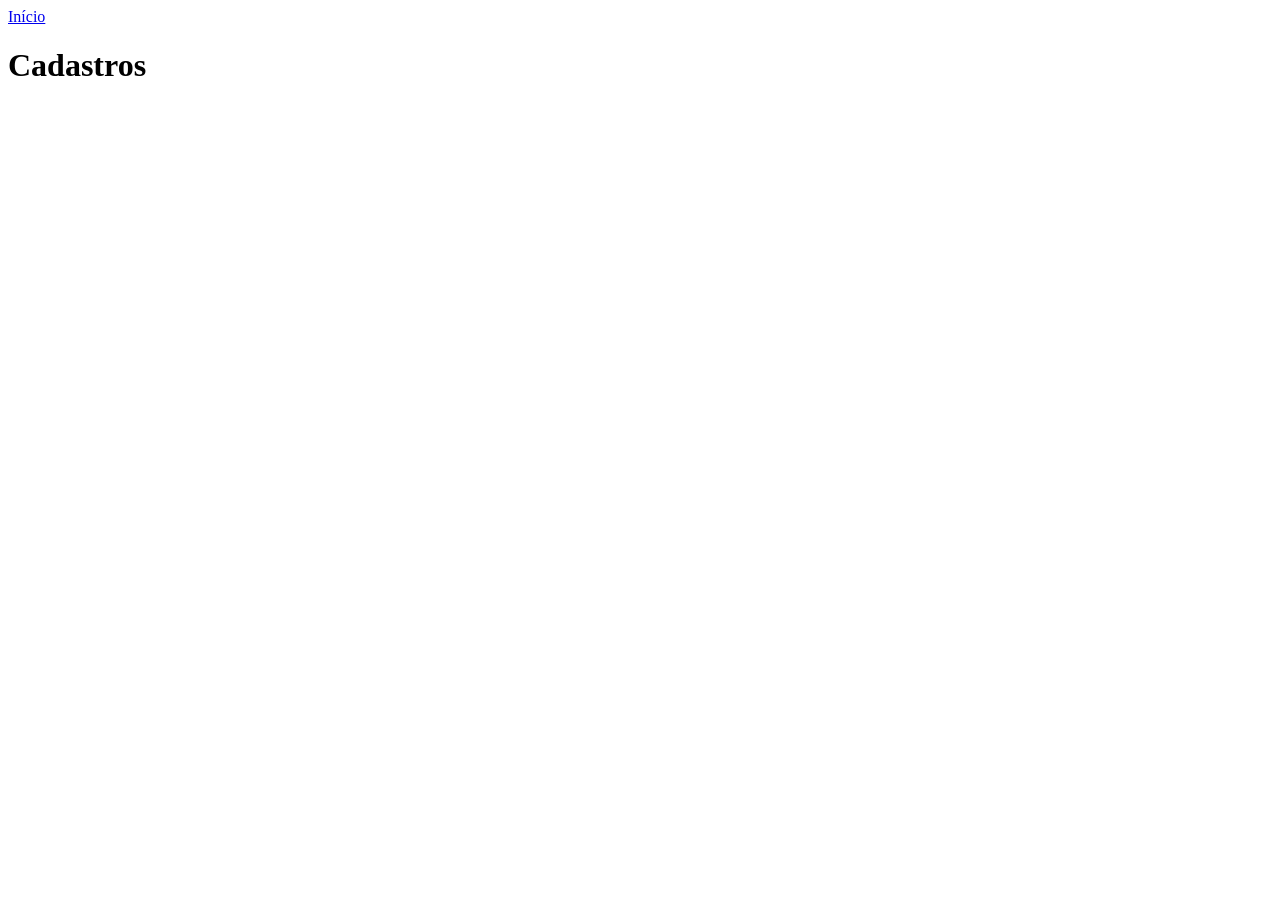
==== simaf/src/main/resources/static/cadastros.html @ b172cab5 "html 4" ====
<!DOCTYPE html>
<html lang="pt-BR"><head><meta charset="UTF-8"><meta name="viewport" content="width=device-width, initial-scale=1">
<title>SIMAF - Cadastros</title><link rel="stylesheet" href="/css/simaf.css"></head>
<body><div class="wrap">
<div class="bar"><a href="/index.html">Início</a></div>
<h1>Cadastros</h1><div id="msg"></div>
<div class="abas" id="abas"></div>
<div class="card" id="form"></div>
<div class="card"><h2 id="tit"></h2><div id="lista"></div></div>
</div>
<script src="/js/simaf.js"></script>
<script>
(function () {
  Simaf.exigir();
  function $(i) { return document.getElementById(i); }
  function el(t, c, x) { var e = document.createElement(t); if (c) { e.className = c; } if (x !== undefined && x !== null) { e.textContent = x; } return e; }
  function msg(t, c) { var m = $('msg'); m.className = c || ''; m.textContent = t || ''; }

  var E = {
    turmas: { t: 'Turmas', p: '/turmas', dep: ['professores'], f: [
      { k: 'codigo', l: 'Código' }, { k: 'anoLetivo', l: 'Ano letivo', t: 'number' }, { k: 'serie', l: 'Série' },
      { k: 'professor', l: 'Professor', t: 'ref', de: 'professores' }] },
    alunos: { t: 'Alunos', p: '/alunos', dep: ['turmas'], f: [
      { k: 'matricula', l: 'Matrícula' }, { k: 'email', l: 'E-mail', t: 'email' }, { k: 'turma', l: 'Turma', t: 'ref', de: 'turmas' }] },
    dimensoes: { t: 'Dimensões ACE', p: '/dimensoes', dep: [], f: [
      { k: 'codigo', l: 'Código' }, { k: 'tipoRaciocinio', l: 'Tipo de raciocínio' }, { k: 'complexidade', l: 'Complexidade' }] },
    categorias: { t: 'Categorias conceituais', p: '/categorias', dep: [], f: [{ k: 'codigo', l: 'Código' }, { k: 'nome', l: 'Nome' }] },
    concepcoes: { t: 'Concepções alternativas', p: '/concepcoes', dep: ['categorias'], f: [
      { k: 'descricao', l: 'Descrição', t: 'textarea' }, { k: 'sugestaoIntervencao', l: 'Sugestão de intervenção', t: 'textarea' },
      { k: 'categorias', l: 'Categorias', t: 'refs', de: 'categorias' }] },
    questoes: { t: 'Questões', p: '/questoes', dep: ['dimensoes', 'concepcoes'], f: [
      { k: 'numero', l: 'Número na prova', t: 'number' }, { k: 'enunciado', l: 'Enunciado', t: 'textarea' },
      { k: 'instrumento', l: 'Instrumento' }, { k: 'tipo', l: 'Tipo' }, { k: 'descartada', l: 'Descartada', t: 'bool' },
      { k: 'dimensao', l: 'Dimensão ACE', t: 'ref', de: 'dimensoes', opt: 1 }, { k: 'alternativas', l: 'Alternativas', t: 'alts' }] },
    avaliacoes: { t: 'Avaliações', p: '/avaliacoes', dep: ['professores', 'questoes'], f: [
      { k: 'titulo', l: 'Título' }, { k: 'data', l: 'Data (AAAA-MM-DD)', t: 'date' }, { k: 'fase', l: 'Fase' },
      { k: 'professor', l: 'Professor', t: 'ref', de: 'professores' }, { k: 'questoes', l: 'Questões', t: 'refs', de: 'questoes' }] }
  };
  var LISTAS = { professores: '/professores' };
  var ROT = {
    professores: function (o) { return o.nome + ' (' + o.email + ')'; }, turmas: function (o) { return o.codigo; },
    dimensoes: function (o) { return o.codigo; }, categorias: function (o) { return o.codigo + ' ' + o.nome; },
    concepcoes: function (o) { return '#' + o.id + ' ' + (o.descricao || '').slice(0, 50); },
    questoes: function (o) { return 'Q' + (o.numero || '?') + ' #' + o.id + ' ' + (o.enunciado || '').slice(0, 50); }
  };
  var chave, cache = {};
  for (var k in E) { if (E.hasOwnProperty(k)) { LISTAS[k] = E[k].p; } }
  function rot(de, o) { return ROT[de] ? ROT[de](o) : '#' + o.id; }

  function carregar(lista, cb) {
    var falta = lista.length, i;
    if (!falta) { cb(); return; }
    function fim() { falta--; if (falta === 0) { cb(); } }
    for (i = 0; i < lista.length; i++) {
      (function (c) {
        Simaf.ajax('GET', LISTAS[c], null, function (d) { cache[c] = d || []; fim(); },
          function () { msg('Não foi possível carregar ' + c, 'erro'); cache[c] = cache[c] || []; fim(); });
      }(lista[i]));
    }
  }
  function checks(nome, de) {
    var d = el('div', 'chk'), l = cache[de] || [], i;
    if (!l.length) { d.appendChild(el('span', 'aux', 'Nada cadastrado ainda')); }
    for (i = 0; i < l.length; i++) {
      var lb = el('label'), cb = el('input');
      cb.type = 'checkbox'; cb.name = nome; cb.value = l[i].id;
      lb.appendChild(cb); lb.appendChild(document.createTextNode(' ' + rot(de, l[i])));
      d.appendChild(lb);
    }
    return d;
  }
  function linhaAlt() {
    var r = el('div', 'alt'), a = el('input'), t = el('input'), c = el('input'), x = el('button', 'sec', 'Remover');
    a.placeholder = 'Letra'; a.maxLength = 2; a.setAttribute('data-a', 'letra');
    t.placeholder = 'Texto da alternativa'; t.setAttribute('data-a', 'texto');
    c.type = 'checkbox'; c.setAttribute('data-a', 'correta');
    x.type = 'button'; x.onclick = function () { r.parentNode.removeChild(r); };
    r.appendChild(a); r.appendChild(t);
    var lc = el('label'); lc.appendChild(c); lc.appendChild(document.createTextNode(' alternativa correta')); r.appendChild(lc);
    var cs = checks('c', 'concepcoes'); r.appendChild(el('span', 'aux', 'Concepções ligadas a esta alternativa')); r.appendChild(cs);
    r.appendChild(x);
    return r;
  }
  function campo(f) {
    var w = el('div'), i;
    w.appendChild(el('label', '', f.l));
    if (f.t === 'textarea') { i = el('textarea'); i.rows = 3; i.name = f.k; i.required = true; w.appendChild(i); }
    else if (f.t === 'bool') { i = el('input'); i.type = 'checkbox'; i.name = f.k; w.appendChild(i); }
    else if (f.t === 'ref') {
      i = el('select'); i.name = f.k; i.required = !f.opt;
      var v = el('option', '', '(escolher)'); v.value = ''; i.appendChild(v);
      var l = cache[f.de] || [], j;
      for (j = 0; j < l.length; j++) { var o = el('option', '', rot(f.de, l[j])); o.value = l[j].id; i.appendChild(o); }
      w.appendChild(i);
    }
    else if (f.t === 'refs') { w.appendChild(checks(f.k, f.de)); }
    else if (f.t === 'alts') {
      var box = el('div'), add = el('button', 'sec', '+ Adicionar alternativa');
      box.id = 'alts'; box.appendChild(linhaAlt()); box.appendChild(linhaAlt());
      add.type = 'button'; add.onclick = function () { box.appendChild(linhaAlt()); };
      w.appendChild(box); w.appendChild(add);
    }
    else { i = el('input'); i.name = f.k; i.type = f.t || 'text'; i.required = true; w.appendChild(i); }
    return w;
  }
  function marcados(form, nome) {
    var s = form.querySelectorAll('input[name="' + nome + '"]:checked'), r = [], i;
    for (i = 0; i < s.length; i++) { r.push({ id: Number(s[i].value) }); }
    return r;
  }
  function coletar(def, form) {
    var o = {}, i, f;
    for (i = 0; i < def.f.length; i++) {
      f = def.f[i];
      var e = form.elements[f.k];
      if (f.t === 'bool') { o[f.k] = e.checked; }
      else if (f.t === 'number') { o[f.k] = Number(e.value); }
      else if (f.t === 'ref') { if (e.value) { o[f.k] = { id: Number(e.value) }; } }
      else if (f.t === 'refs') { o[f.k] = marcados(form, f.k); }
      else if (f.t === 'alts') {
        var rs = form.querySelectorAll('#alts .alt'), j, arr = [];
        for (j = 0; j < rs.length; j++) {
          var le = rs[j].querySelector('[data-a=letra]').value, te = rs[j].querySelector('[data-a=texto]').value;
          if (le && te) {
            arr.push({ letra: le, texto: te, correta: rs[j].querySelector('[data-a=correta]').checked, concepcoes: marcados(rs[j], 'c') });
          }
        }
        o[f.k] = arr;
      }
      else { o[f.k] = e.value; }
    }
    return o;
  }
  function celula(f, o) {
    var v = o[f.k];
    if (f.t === 'ref') { return v ? rot(f.de, v) : '-'; }
    if (f.t === 'refs') { var s = [], i; for (i = 0; i < (v || []).length; i++) { s.push(rot(f.de, v[i])); } return s.join(', ') || '-'; }
    if (f.t === 'alts') { var a = [], j; for (j = 0; j < (v || []).length; j++) { a.push(v[j].letra + (v[j].correta ? '*' : '')); } return a.join(' ') || '-'; }
    if (f.t === 'bool') { return v ? 'sim' : 'não'; }
    return v === null || v === undefined ? '-' : String(v);
  }
  function desenhar(def) {
    var form = el('form'), i;
    form.appendChild(el('h2', '', 'Novo cadastro: ' + def.t));
    for (i = 0; i < def.f.length; i++) { form.appendChild(campo(def.f[i])); }
    var b = el('button', '', 'Salvar'); b.type = 'submit'; b.style.marginTop = '16px'; form.appendChild(b);
    form.onsubmit = function () {
      Simaf.ajax('POST', def.p, coletar(def, form), function () { msg('Salvo', 'ok'); abrir(chave); },
        function (st, d) { msg(d && d.message ? d.message : 'Erro ' + st + ' (veja o terminal do Spring)', 'erro'); });
      return false;
    };
    var f = $('form'); f.innerHTML = ''; f.appendChild(form);

    $('tit').textContent = def.t + ' cadastrados(as) (' + (cache[chave] || []).length + ')';
    var l = $('lista'); l.innerHTML = '';
    var linhas = cache[chave] || [];
    if (!linhas.length) { l.appendChild(el('p', 'aux', 'Nada cadastrado ainda')); return; }
    var tb = el('table'), h = el('tr'), r, j;
    h.appendChild(el('th', '', 'id'));
    for (i = 0; i < def.f.length; i++) { h.appendChild(el('th', '', def.f[i].l)); }
    tb.appendChild(h);
    for (j = 0; j < linhas.length; j++) {
      r = el('tr'); r.appendChild(el('td', '', linhas[j].id));
      for (i = 0; i < def.f.length; i++) { r.appendChild(el('td', '', celula(def.f[i], linhas[j]))); }
      tb.appendChild(r);
    }
    var wrap = el('div'); wrap.style.overflowX = 'auto'; wrap.appendChild(tb); l.appendChild(wrap);
  }
  function abrir(c) {
    chave = c;
    var def = E[c], dep = [c], i;
    for (i = 0; i < def.dep.length; i++) { dep.push(def.dep[i]); }
    carregar(dep, function () { desenhar(def); });
  }
  var abas = $('abas'), n;
  for (n in E) {
    if (E.hasOwnProperty(n)) {
      (function (c) { var b = el('button', 'sec', E[c].t); b.type = 'button'; b.onclick = function () { msg(''); abrir(c); }; abas.appendChild(b); }(n));
    }
  }
  abrir('turmas');
}());
</script></body></html>
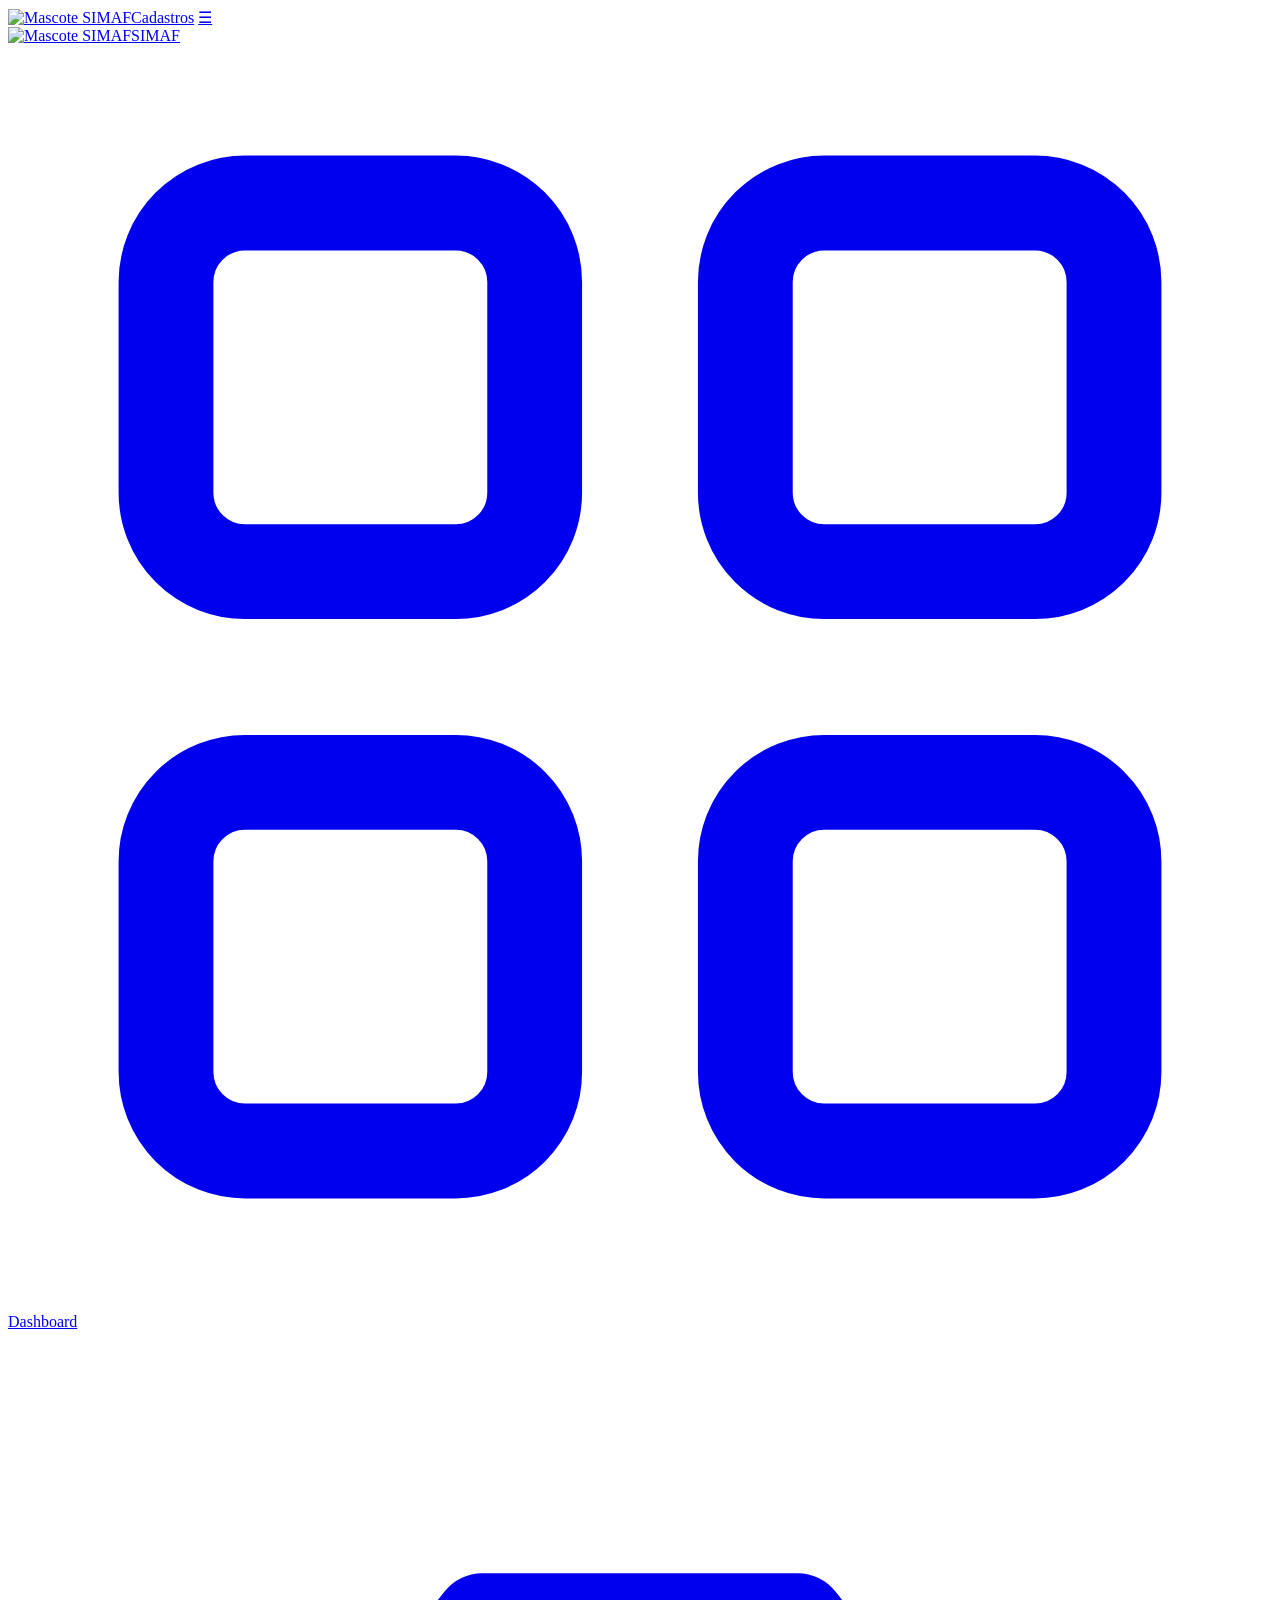
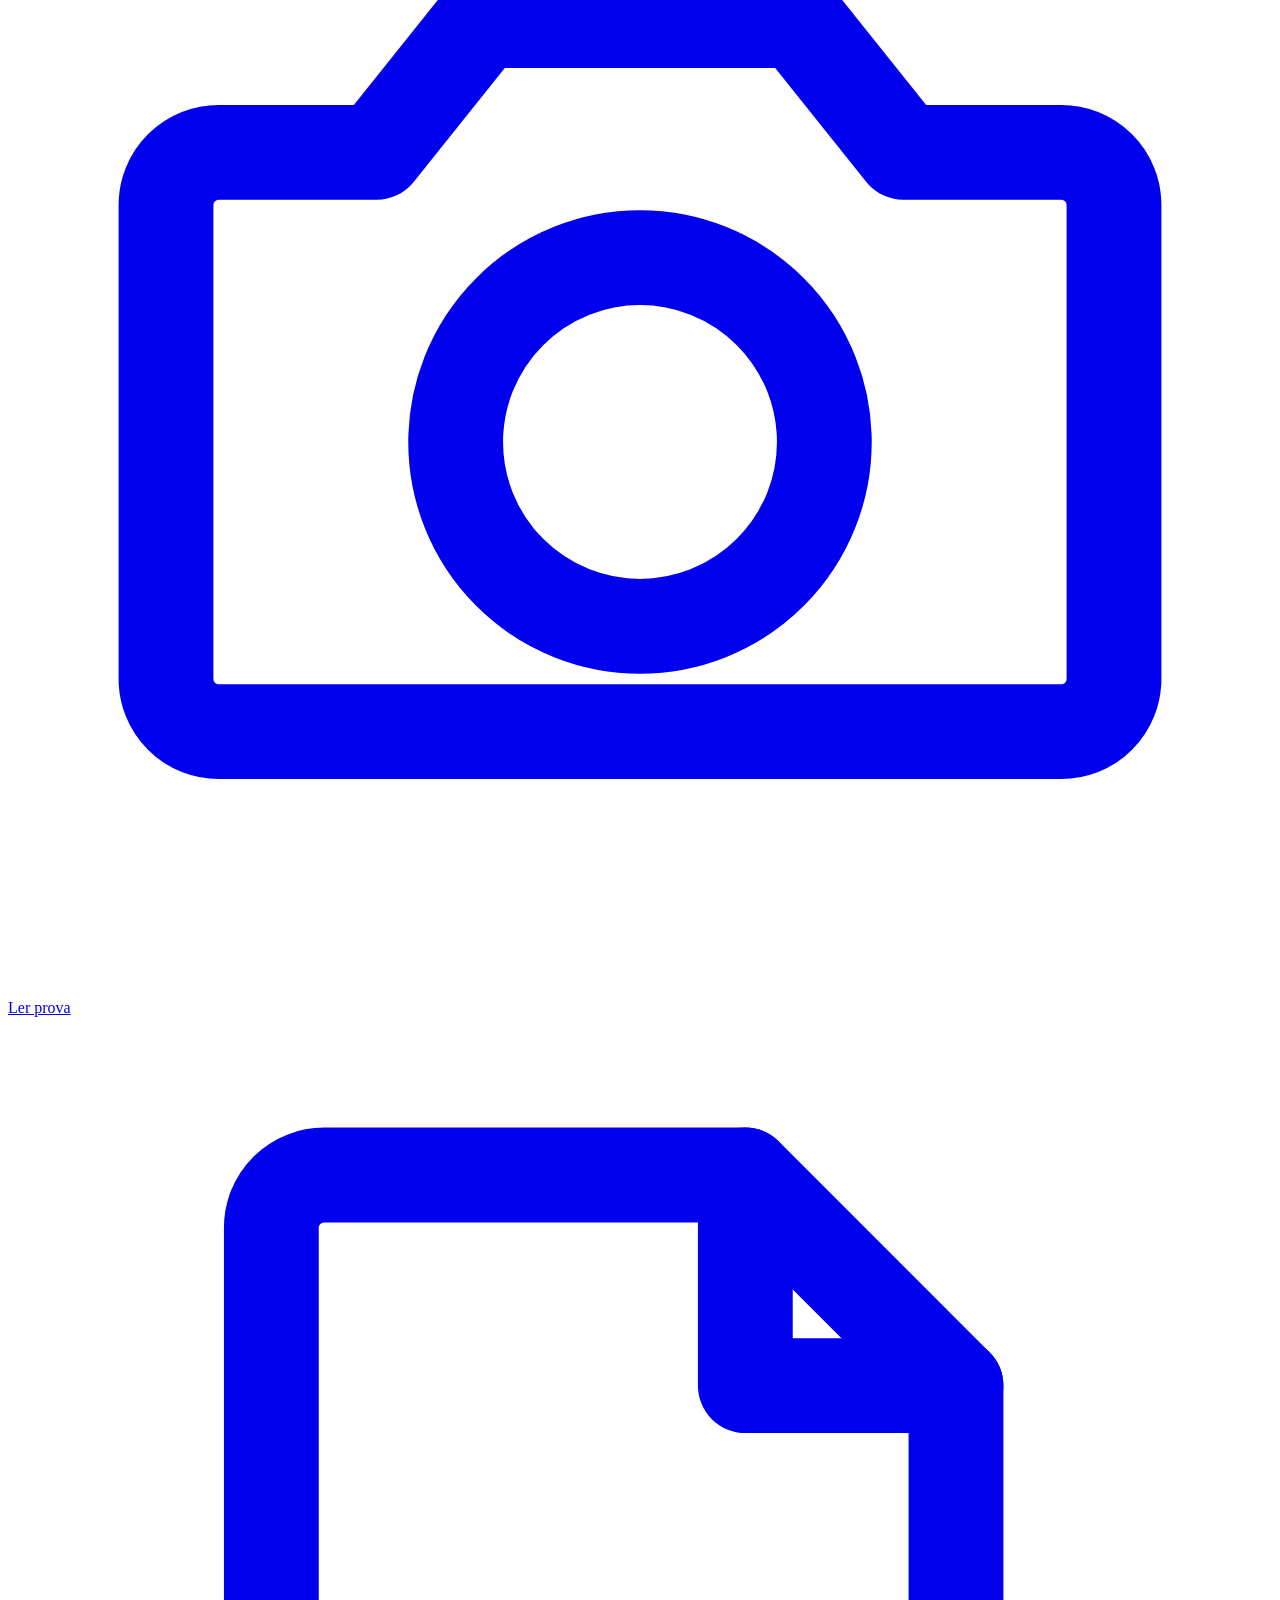
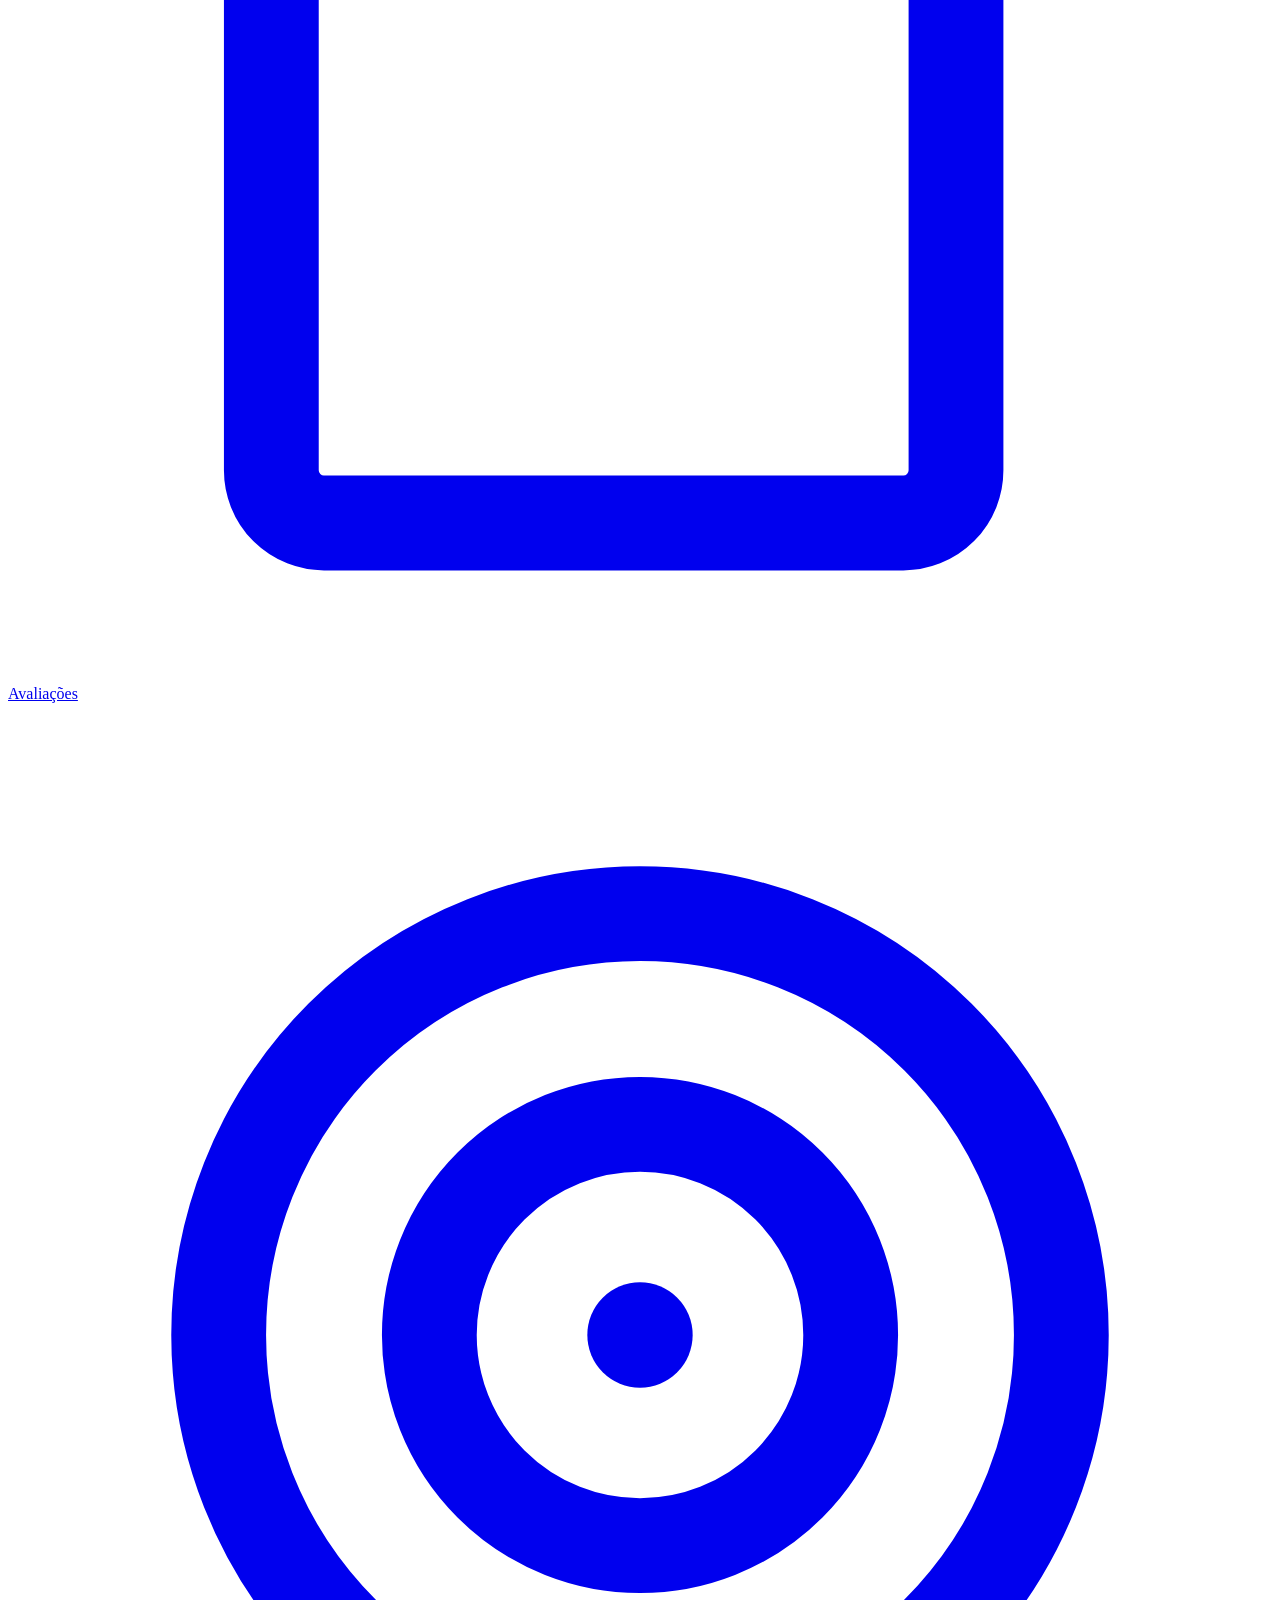
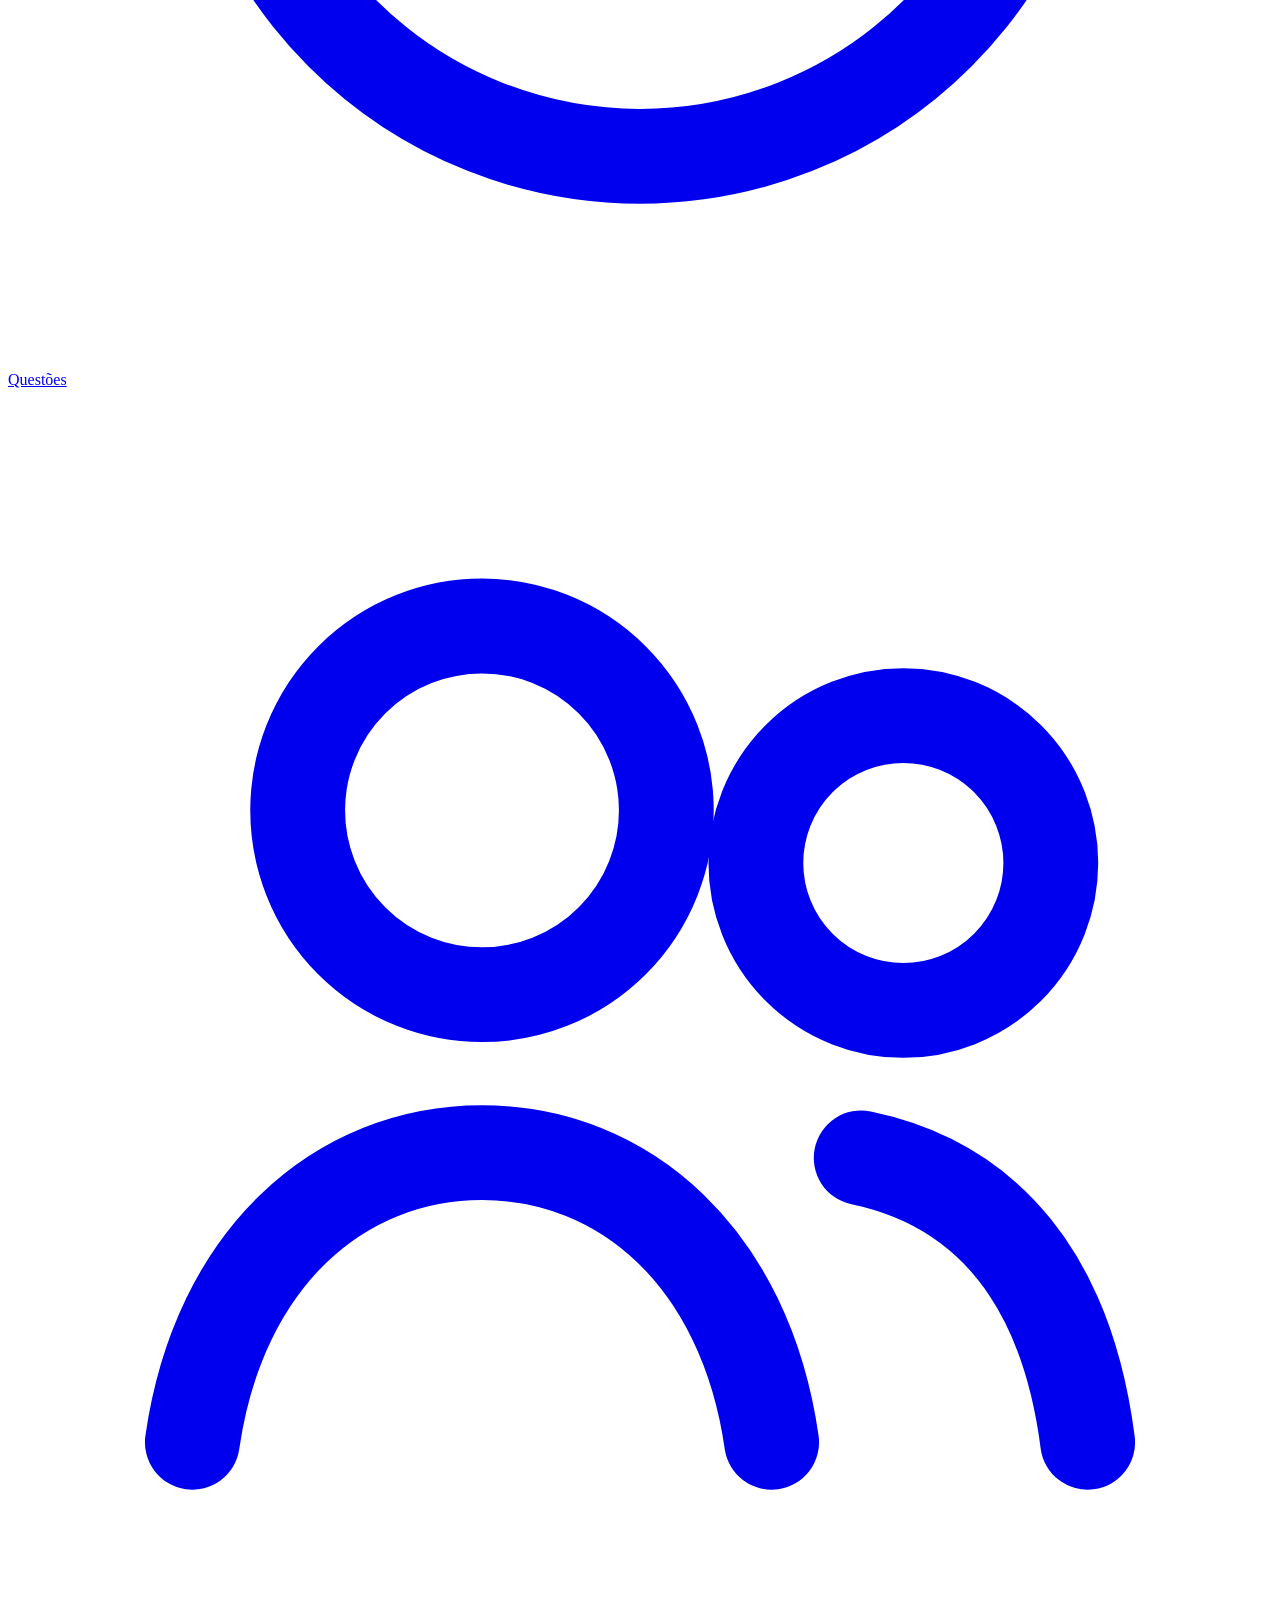
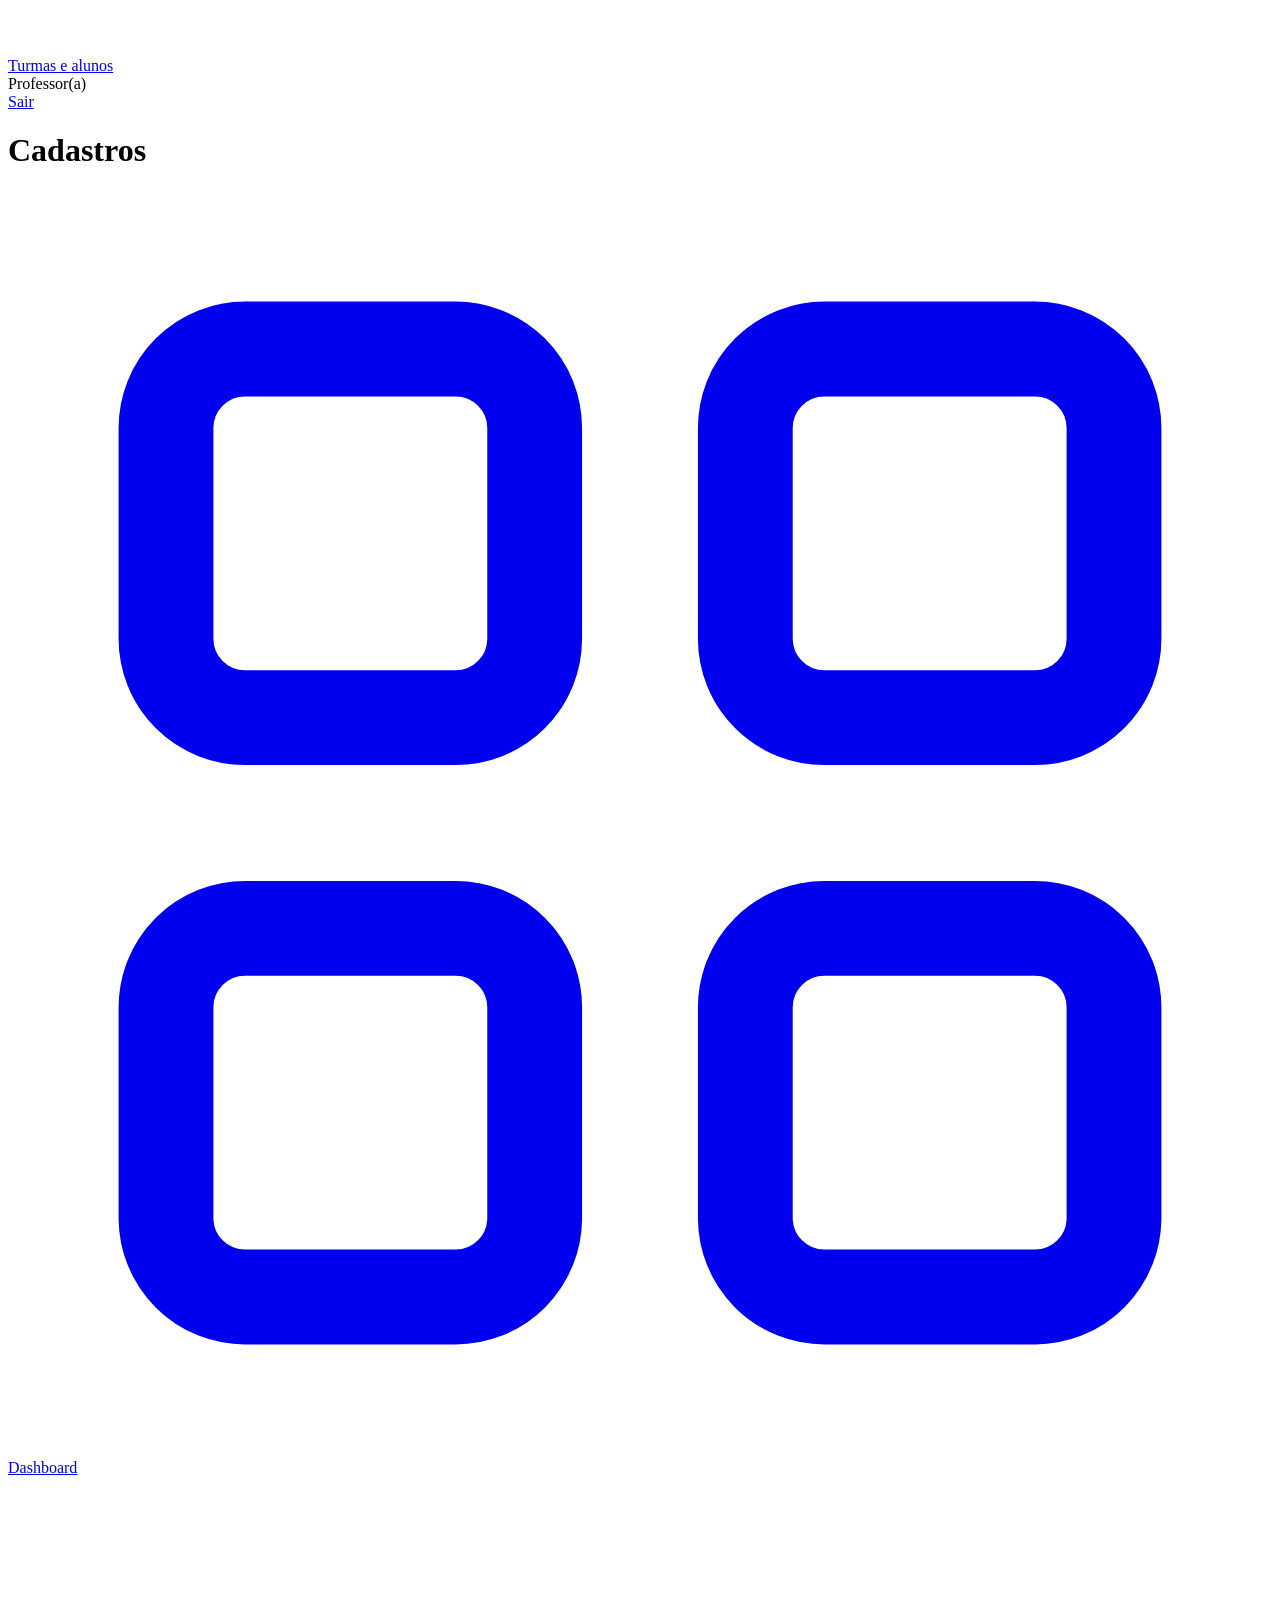
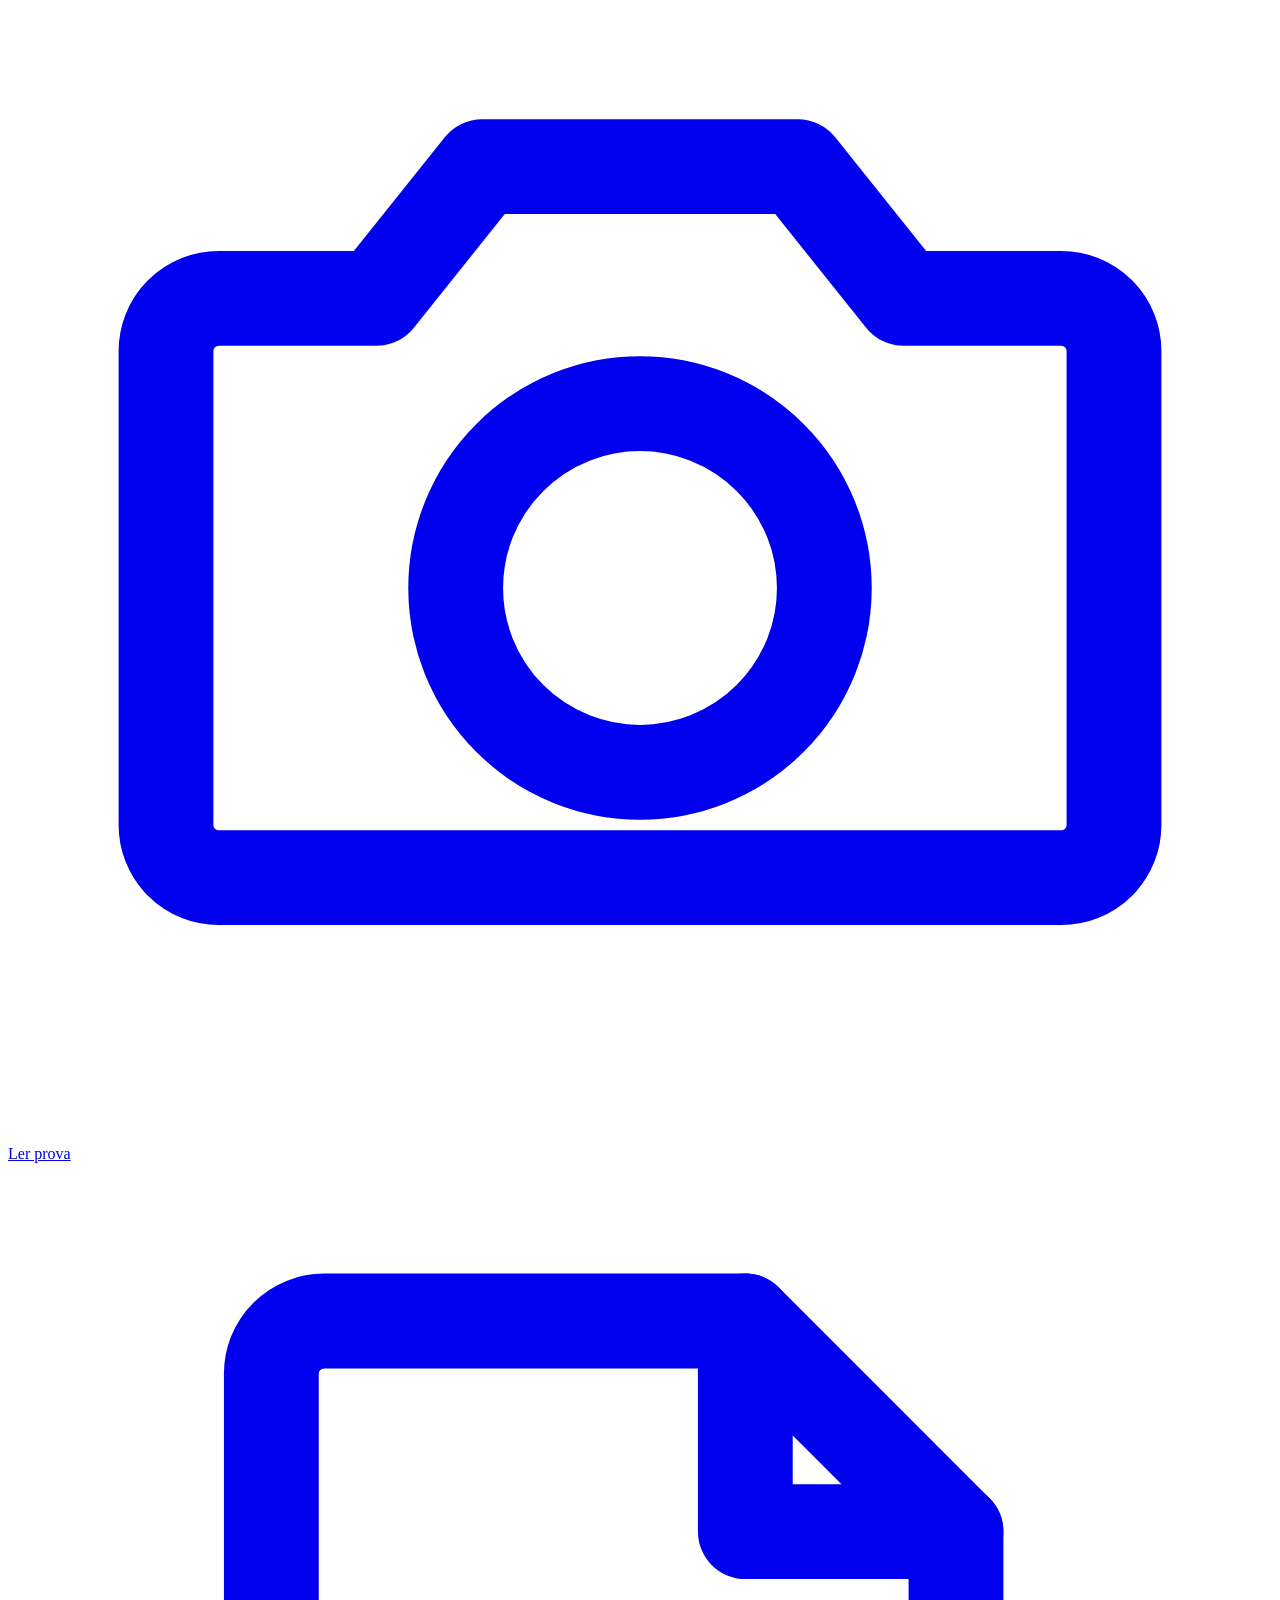
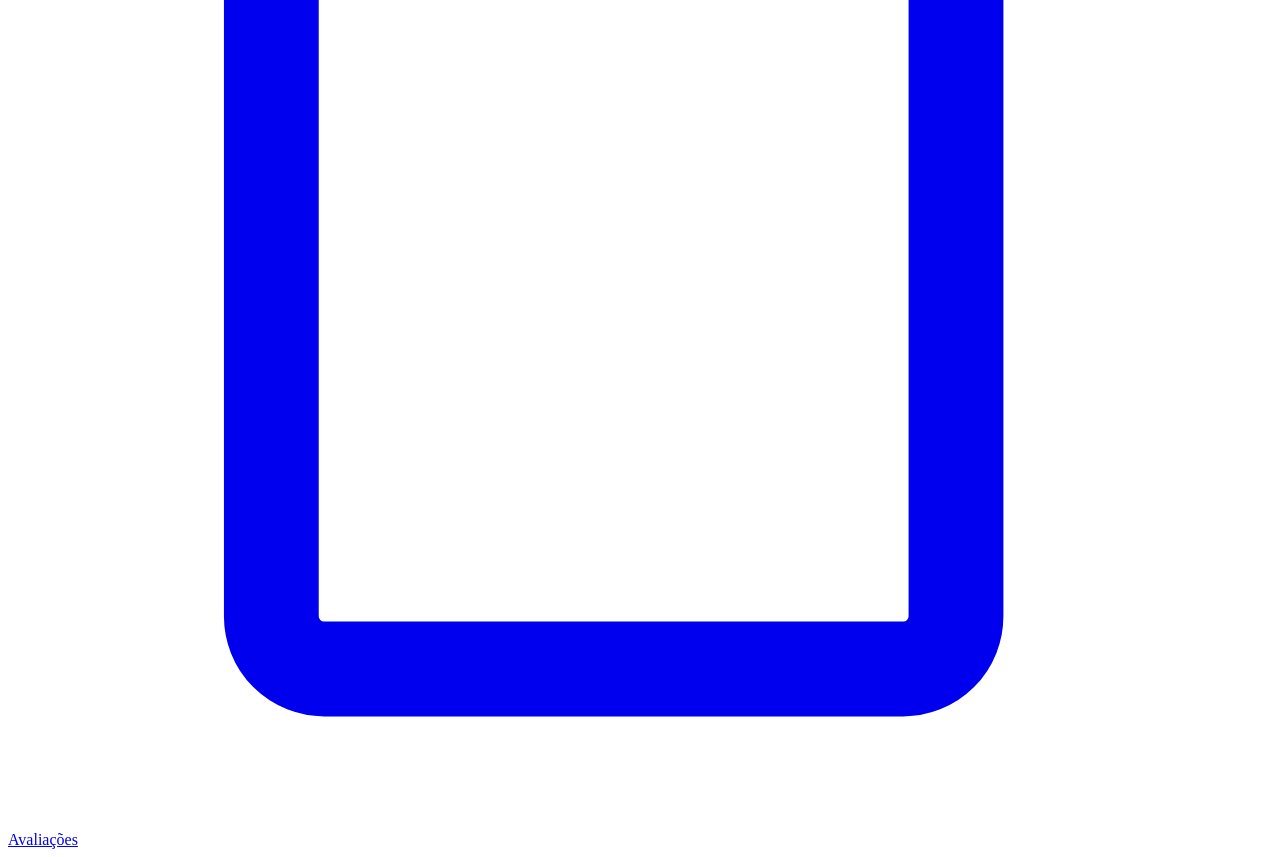
==== commit d5c937a2: "ui" ====
--- a/simaf/src/main/resources/static/cadastros.html
+++ b/simaf/src/main/resources/static/cadastros.html
@@ -1,17 +1,43 @@
 <!DOCTYPE html>
 <html lang="pt-BR"><head><meta charset="UTF-8"><meta name="viewport" content="width=device-width, initial-scale=1">
 <title>SIMAF - Cadastros</title><link rel="stylesheet" href="/css/simaf.css"></head>
-<body><div class="wrap">
-<div class="bar"><a href="/index.html">Início</a></div>
-<h1>Cadastros</h1><div id="msg"></div>
-<div class="abas" id="abas"></div>
-<div class="card" id="form"></div>
-<div class="card"><h2 id="tit"></h2><div id="lista"></div></div>
+<body>
+<div class="app-shell">
+  <header class="topbar-mobile">
+    <a class="marca" href="/dashboard.html"><img class="logo" src="/img/mascote.png" alt="Mascote SIMAF"><span>Cadastros</span></a>
+    <a class="menu-btn" href="/cadastros.html" aria-label="Menu">&#9776;</a>
+  </header>
+  <aside class="sidebar">
+    <a class="brand" href="/dashboard.html"><img class="logo" style="width:32px" src="/img/mascote.png" alt="Mascote SIMAF"><span>SIMAF</span></a>
+    <a href="/dashboard.html"><svg viewBox="0 0 24 24" fill="none" stroke="currentColor" stroke-width="1.8" stroke-linecap="round" stroke-linejoin="round"><rect x="3" y="3" width="7" height="7" rx="1.5"/><rect x="14" y="3" width="7" height="7" rx="1.5"/><rect x="3" y="14" width="7" height="7" rx="1.5"/><rect x="14" y="14" width="7" height="7" rx="1.5"/></svg>Dashboard</a>
+    <a href="/scanner.html"><svg viewBox="0 0 24 24" fill="none" stroke="currentColor" stroke-width="1.8" stroke-linecap="round" stroke-linejoin="round"><path d="M4 8h3l2-2.5h6L17 8h3a1 1 0 0 1 1 1v9a1 1 0 0 1-1 1H4a1 1 0 0 1-1-1V9a1 1 0 0 1 1-1z"/><circle cx="12" cy="13.5" r="3.5"/></svg>Ler prova</a>
+    <a class="ativo" href="/cadastros.html"><svg viewBox="0 0 24 24" fill="none" stroke="currentColor" stroke-width="1.8" stroke-linecap="round" stroke-linejoin="round"><path d="M6 3h8l4 4v13a1 1 0 0 1-1 1H6a1 1 0 0 1-1-1V4a1 1 0 0 1 1-1z"/><path d="M14 3v4h4"/></svg>Avalia&ccedil;&otilde;es</a>
+    <a href="/cadastros.html"><svg viewBox="0 0 24 24" fill="none" stroke="currentColor" stroke-width="1.8" stroke-linecap="round" stroke-linejoin="round"><circle cx="12" cy="12" r="8"/><circle cx="12" cy="12" r="4"/><circle cx="12" cy="12" r="1" fill="currentColor" stroke="none"/></svg>Quest&otilde;es</a>
+    <a href="/cadastros.html"><svg viewBox="0 0 24 24" fill="none" stroke="currentColor" stroke-width="1.8" stroke-linecap="round" stroke-linejoin="round"><circle cx="9" cy="8" r="3.5"/><path d="M3.5 20c.5-3.5 2.8-5.5 5.5-5.5s5 2 5.5 5.5"/><circle cx="17" cy="9" r="2.8"/><path d="M16.2 14.6c2.4.5 3.9 2.3 4.3 5.4"/></svg>Turmas e alunos</a>
+    <div class="rodape">
+      <div id="nomeProf">Professor(a)</div>
+      <a href="#" id="sair">Sair</a>
+    </div>
+  </aside>
+  <main class="main-area">
+    <h1>Cadastros</h1><div id="msg"></div>
+    <div class="abas" id="abas"></div>
+    <div class="card" id="form"></div>
+    <div class="card"><h2 id="tit"></h2><div id="lista"></div></div>
+  </main>
+
+  <nav class="bottom-nav">
+    <a href="/dashboard.html"><svg viewBox="0 0 24 24" fill="none" stroke="currentColor" stroke-width="1.8" stroke-linecap="round" stroke-linejoin="round"><rect x="3" y="3" width="7" height="7" rx="1.5"/><rect x="14" y="3" width="7" height="7" rx="1.5"/><rect x="3" y="14" width="7" height="7" rx="1.5"/><rect x="14" y="14" width="7" height="7" rx="1.5"/></svg><span>Dashboard</span></a>
+    <a href="/scanner.html"><svg viewBox="0 0 24 24" fill="none" stroke="currentColor" stroke-width="1.8" stroke-linecap="round" stroke-linejoin="round"><path d="M4 8h3l2-2.5h6L17 8h3a1 1 0 0 1 1 1v9a1 1 0 0 1-1 1H4a1 1 0 0 1-1-1V9a1 1 0 0 1 1-1z"/><circle cx="12" cy="13.5" r="3.5"/></svg><span>Ler prova</span></a>
+    <a class="ativo" href="/cadastros.html"><svg viewBox="0 0 24 24" fill="none" stroke="currentColor" stroke-width="1.8" stroke-linecap="round" stroke-linejoin="round"><path d="M6 3h8l4 4v13a1 1 0 0 1-1 1H6a1 1 0 0 1-1-1V4a1 1 0 0 1 1-1z"/><path d="M14 3v4h4"/></svg><span>Avalia&ccedil;&otilde;es</span></a>
+  </nav>
 </div>
 <script src="/js/simaf.js"></script>
 <script>
 (function () {
   Simaf.exigir();
+  if (Simaf.usuario()) { document.getElementById('nomeProf').textContent = Simaf.usuario(); }
+  document.getElementById('sair').onclick = function () { Simaf.sair(); return false; };
   function $(i) { return document.getElementById(i); }
   function el(t, c, x) { var e = document.createElement(t); if (c) { e.className = c; } if (x !== undefined && x !== null) { e.textContent = x; } return e; }
   function msg(t, c) { var m = $('msg'); m.className = c || ''; m.textContent = t || ''; }
@@ -180,4 +206,4 @@
   }
   abrir('turmas');
 }());
-</script></body></html>
+</script></body></html>
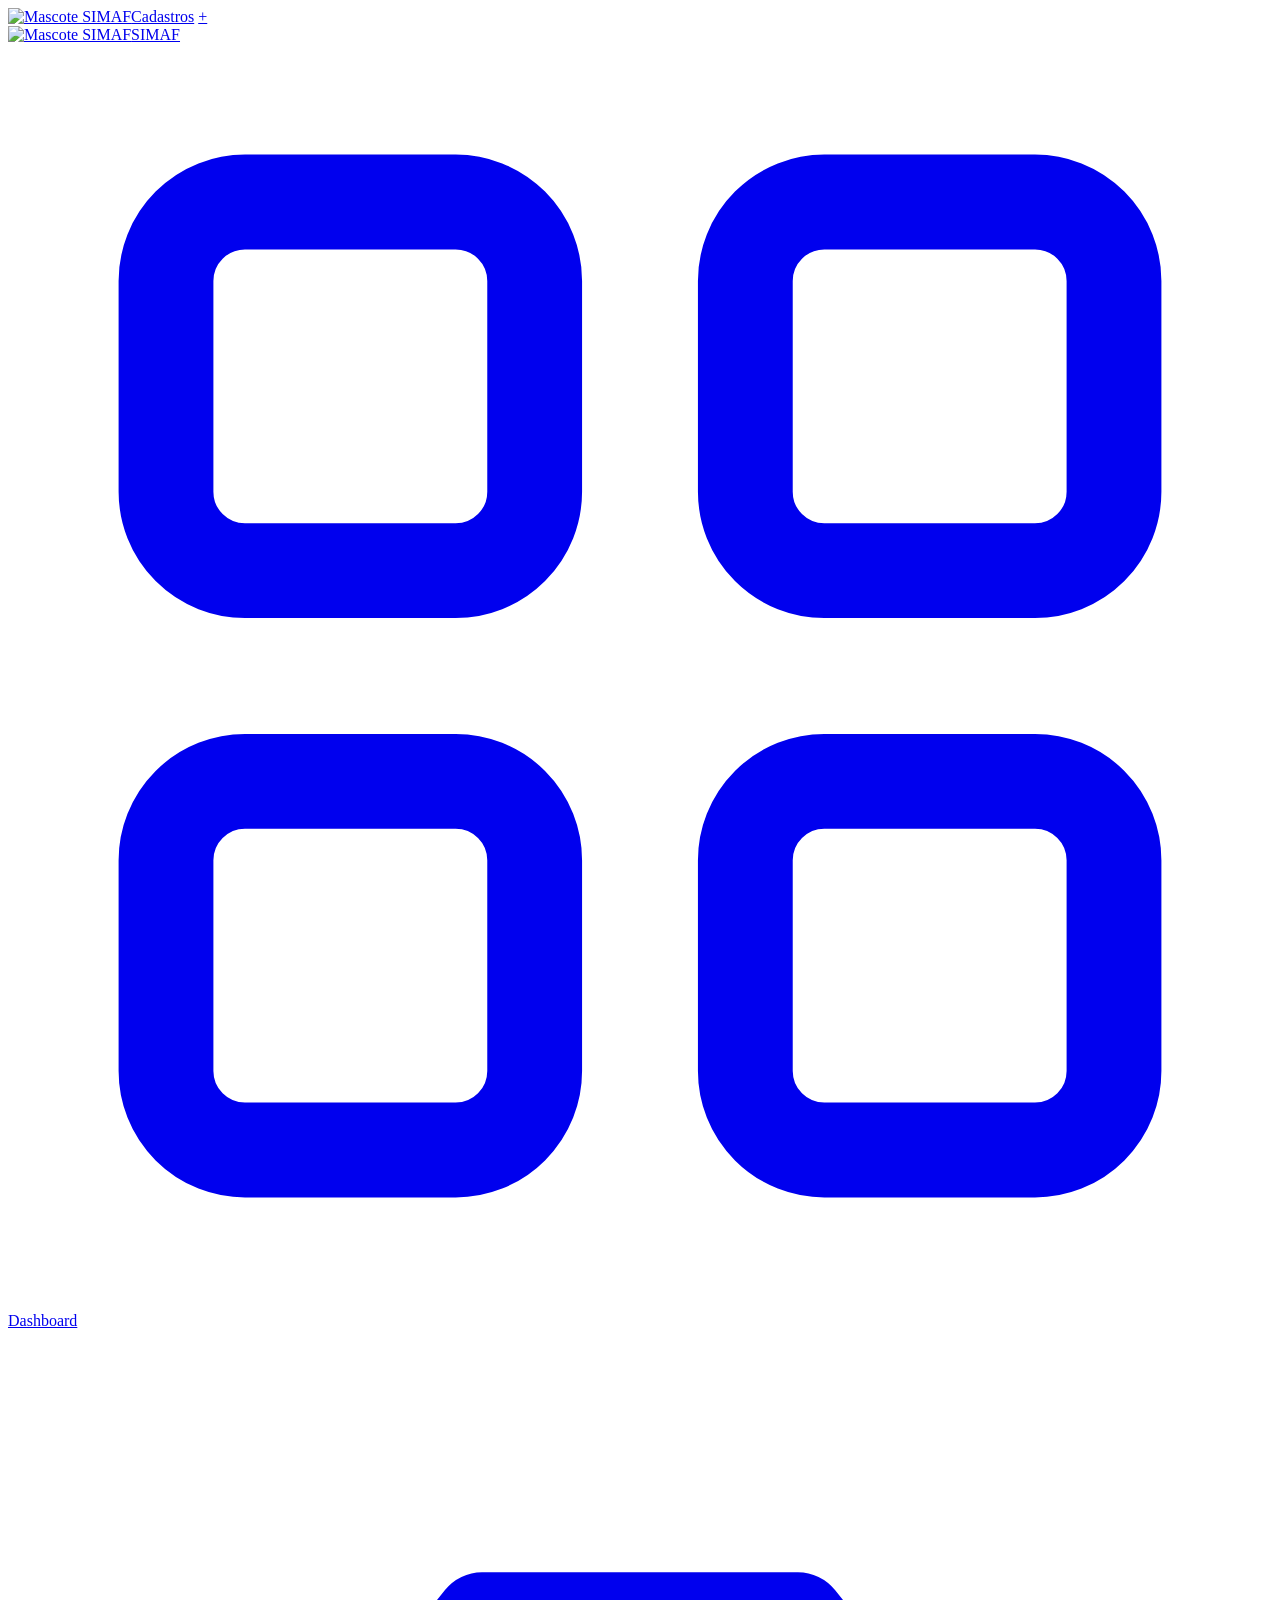
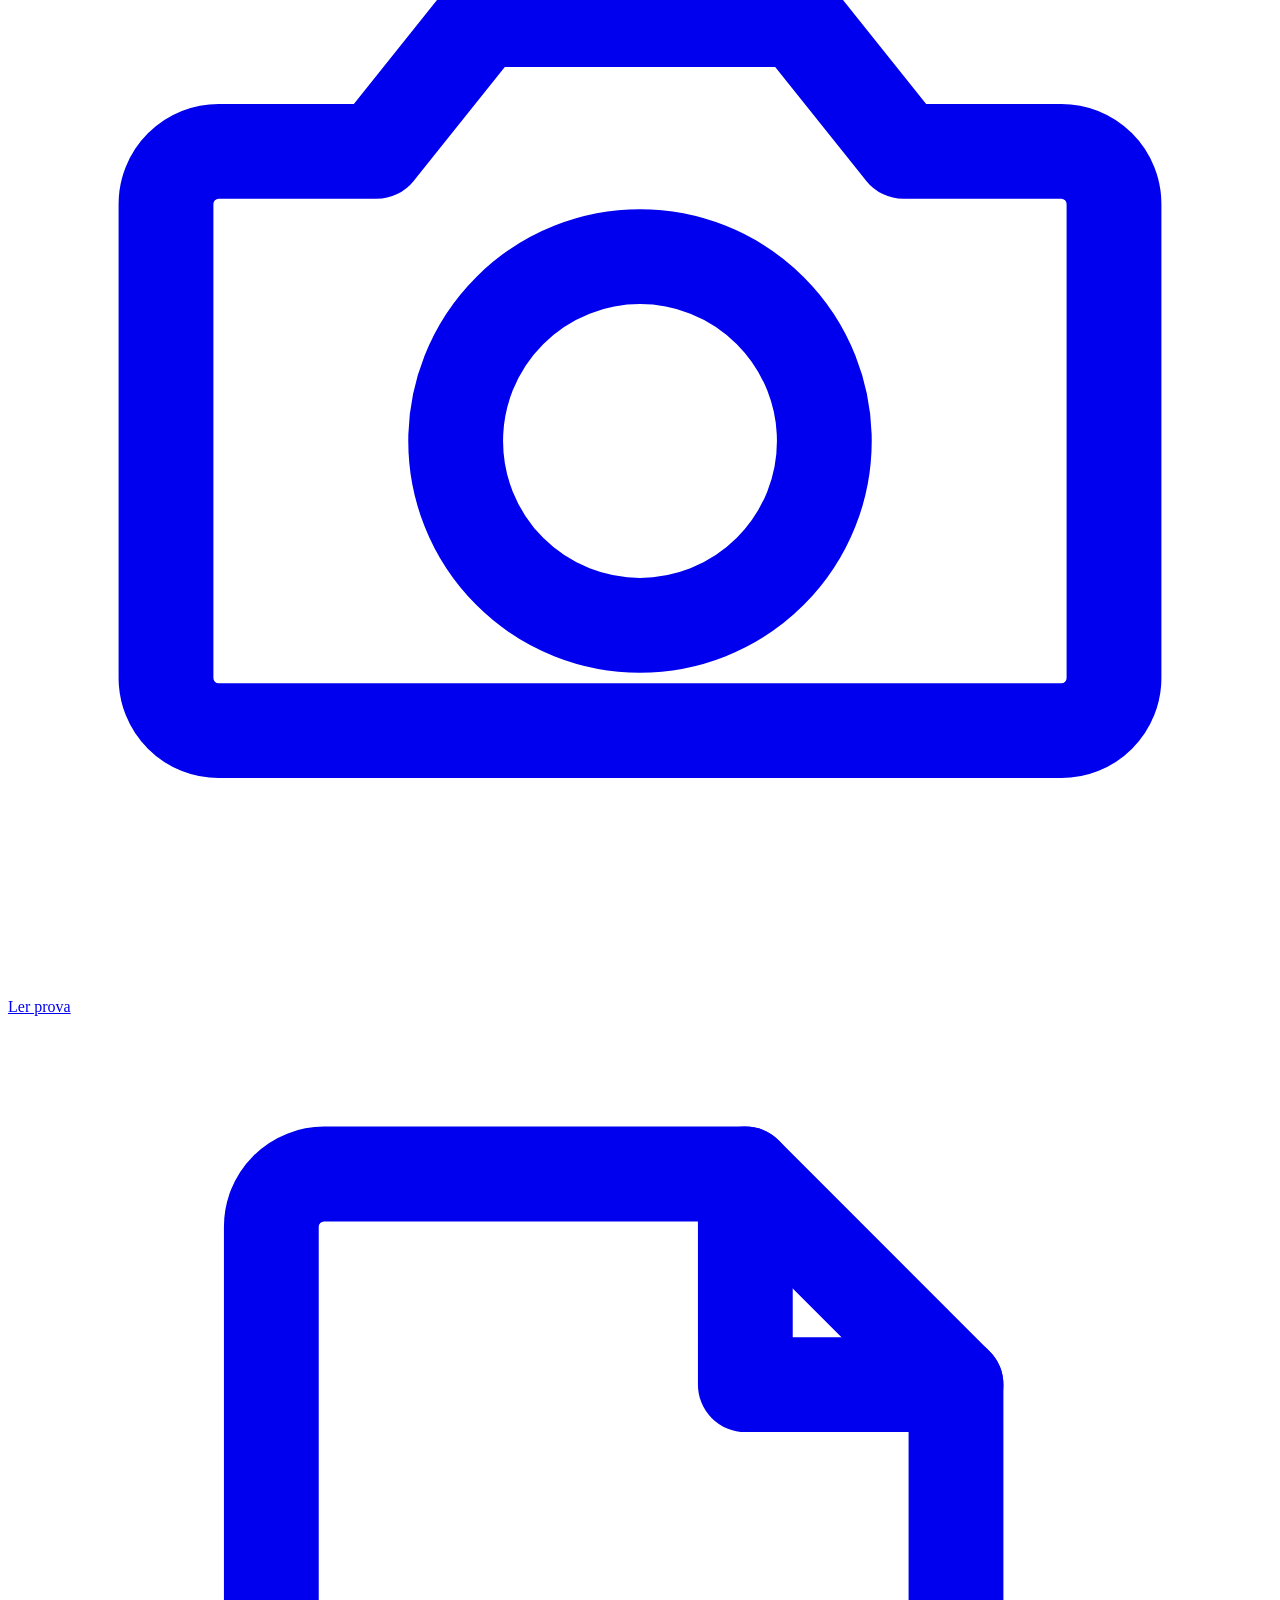
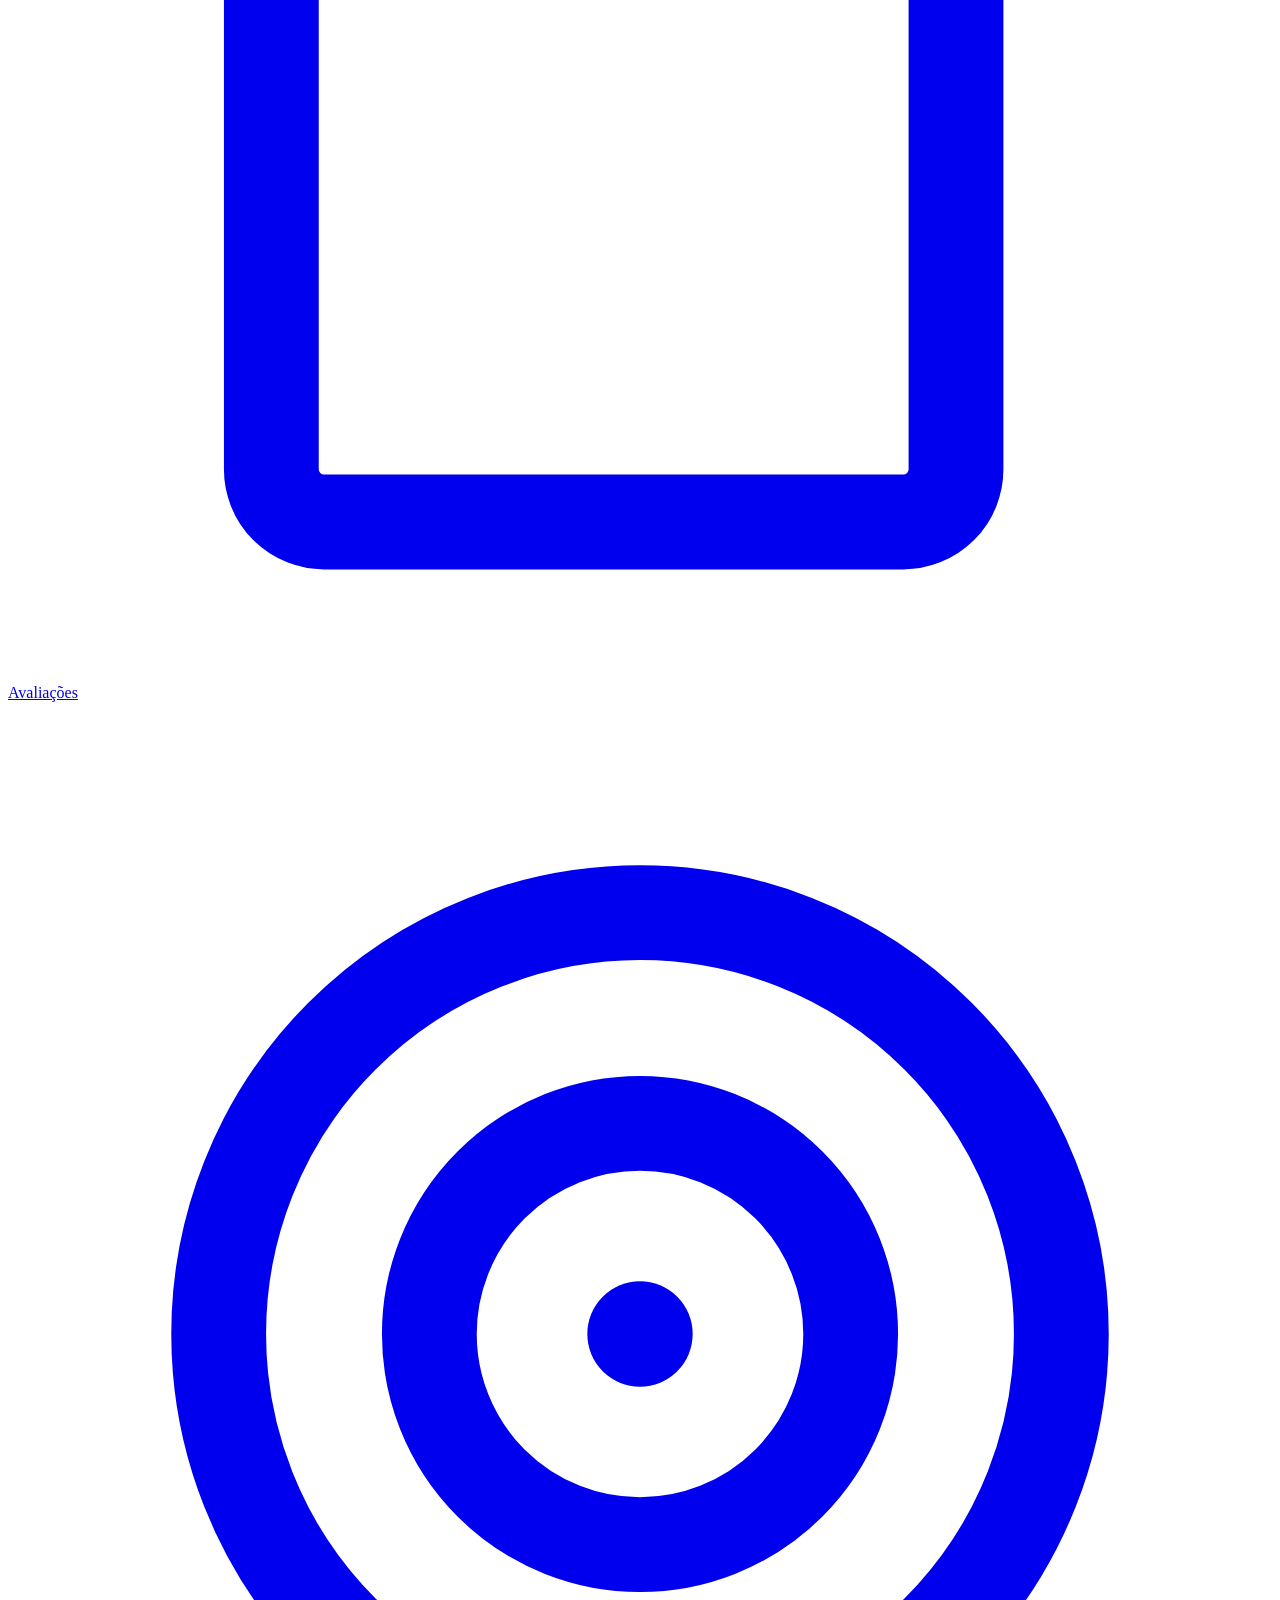
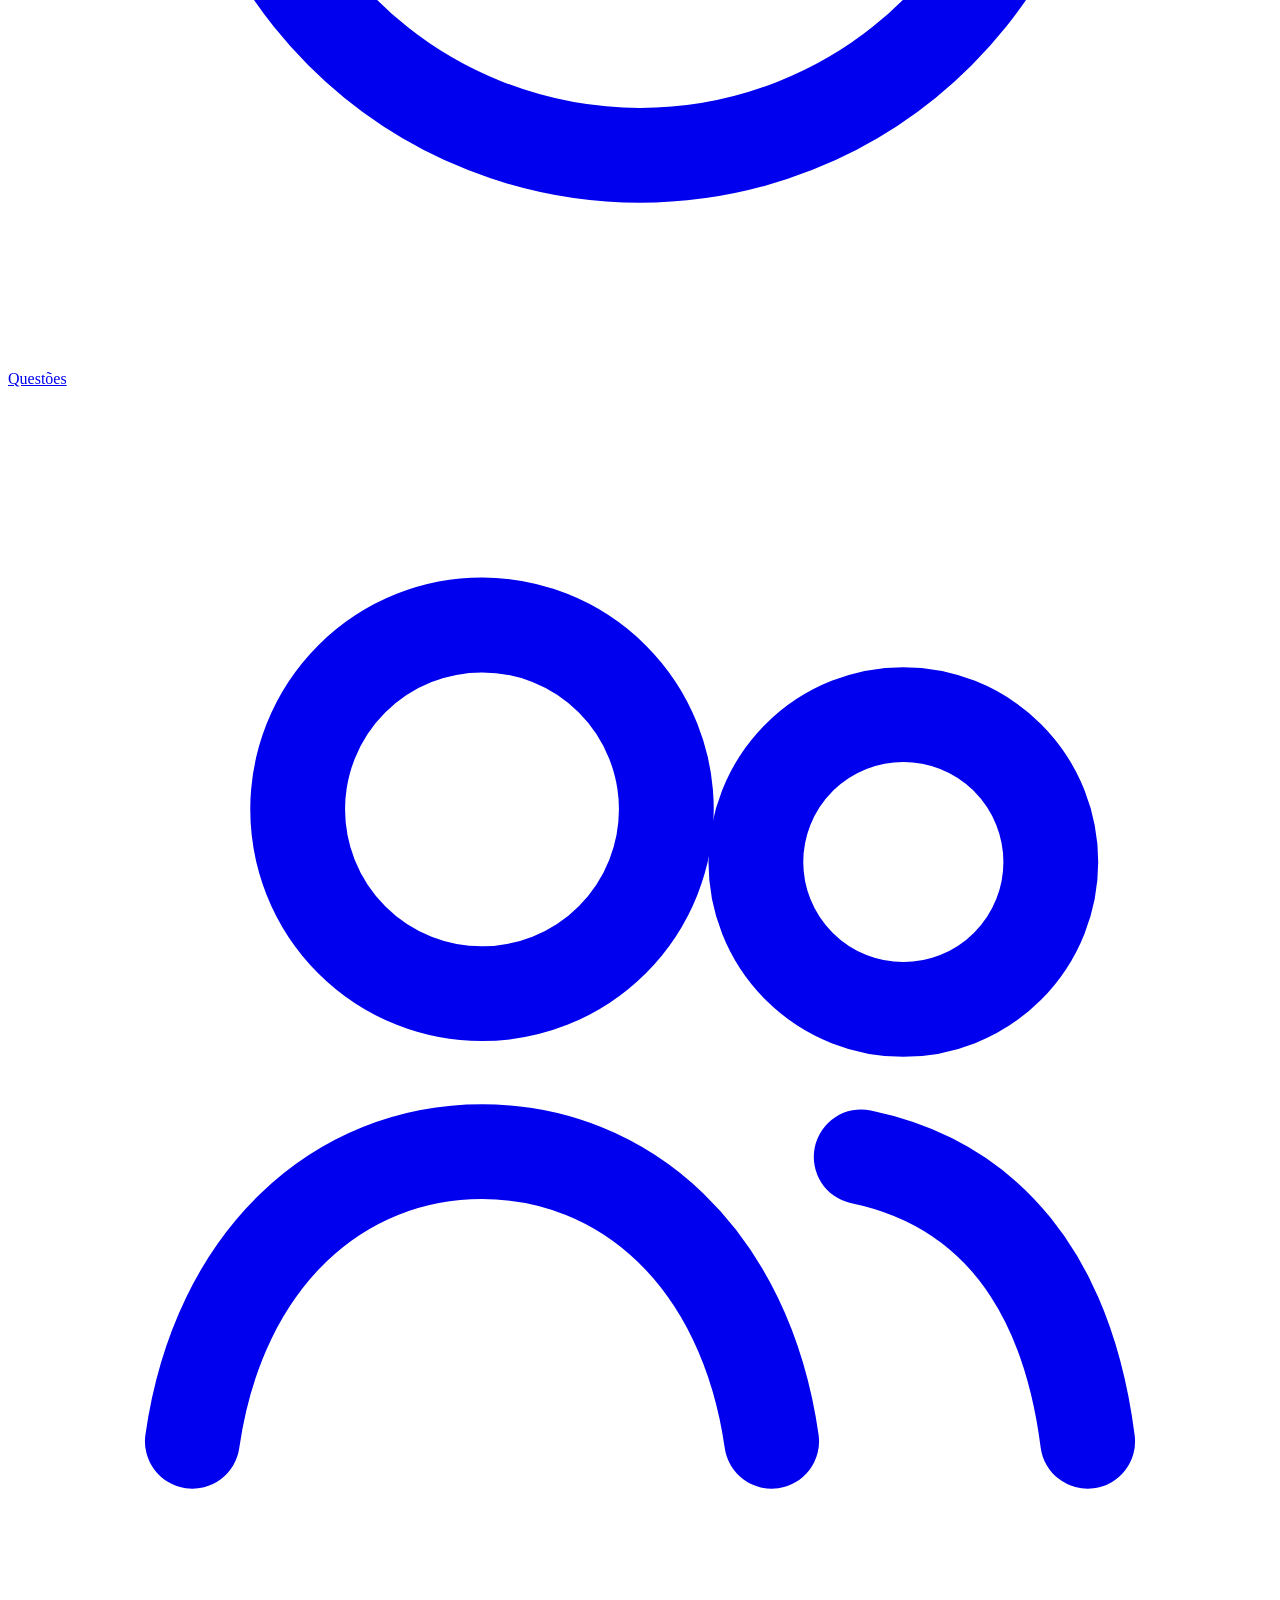
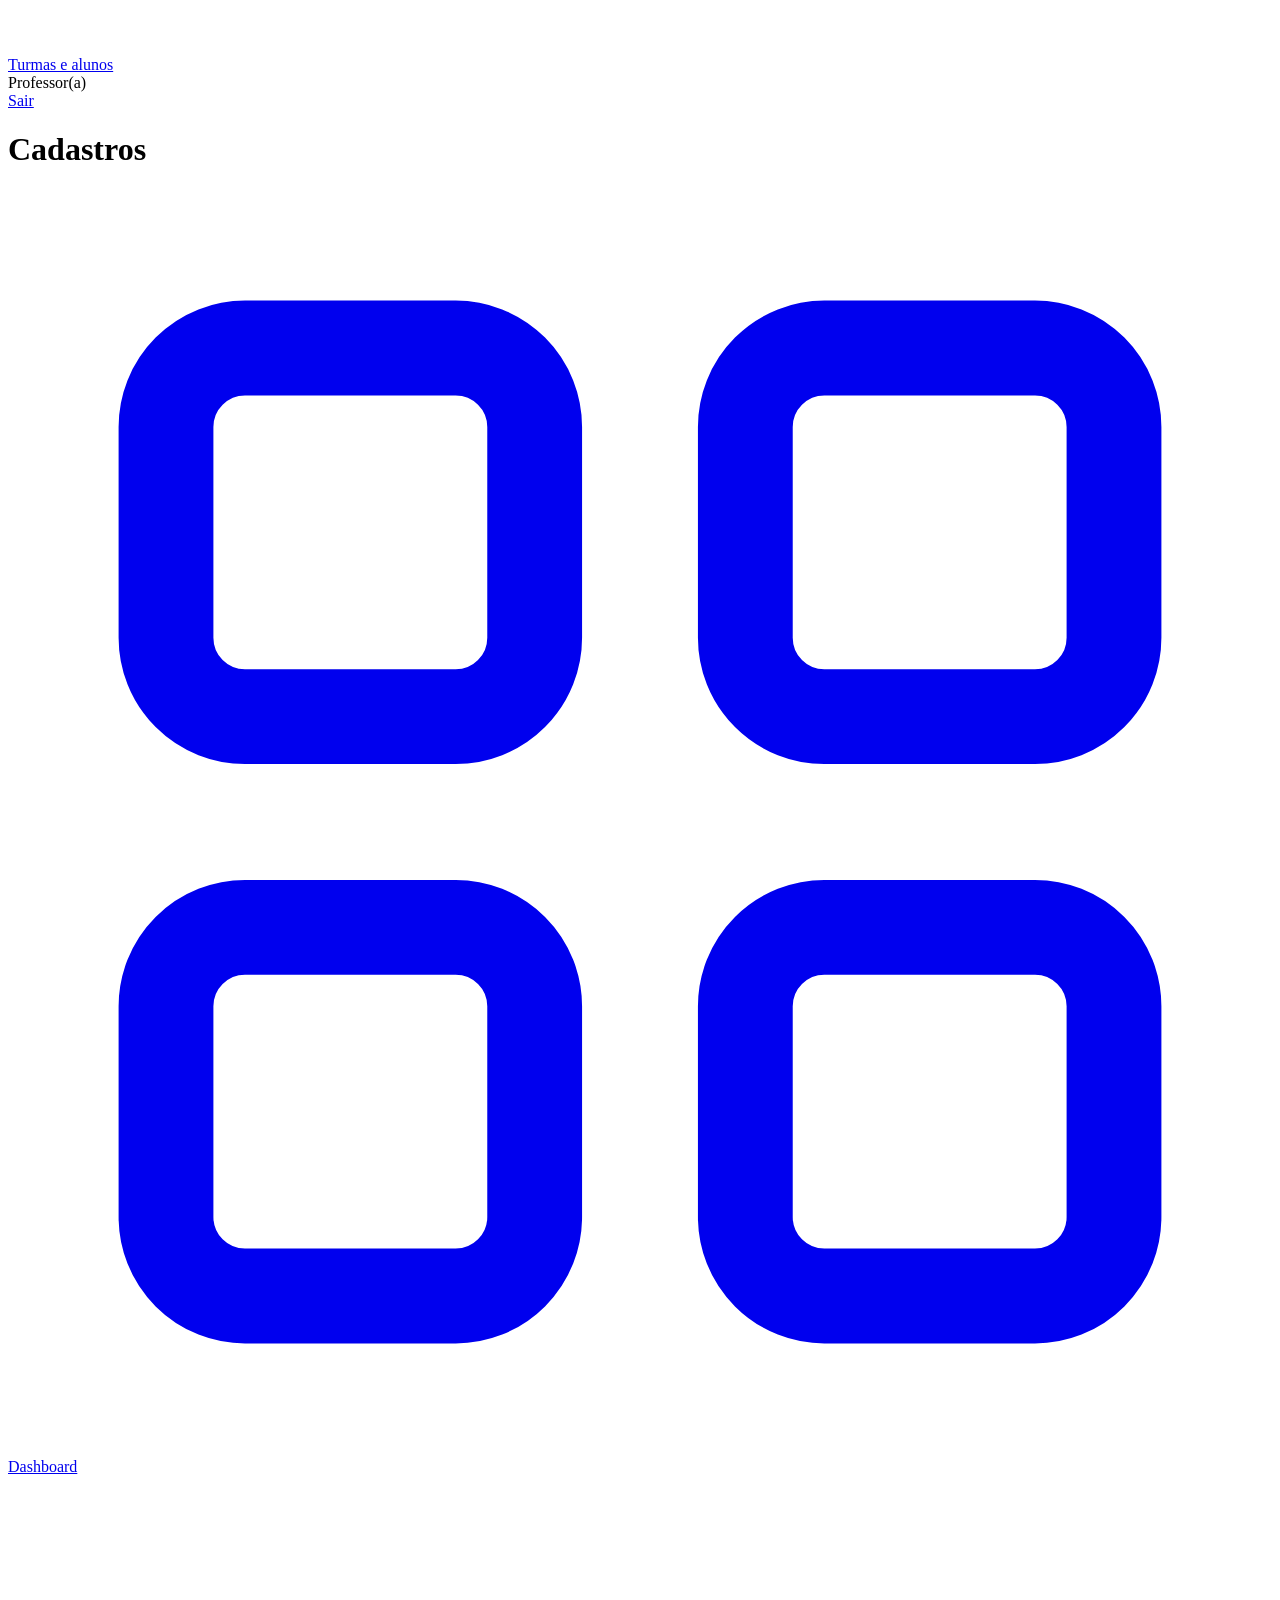
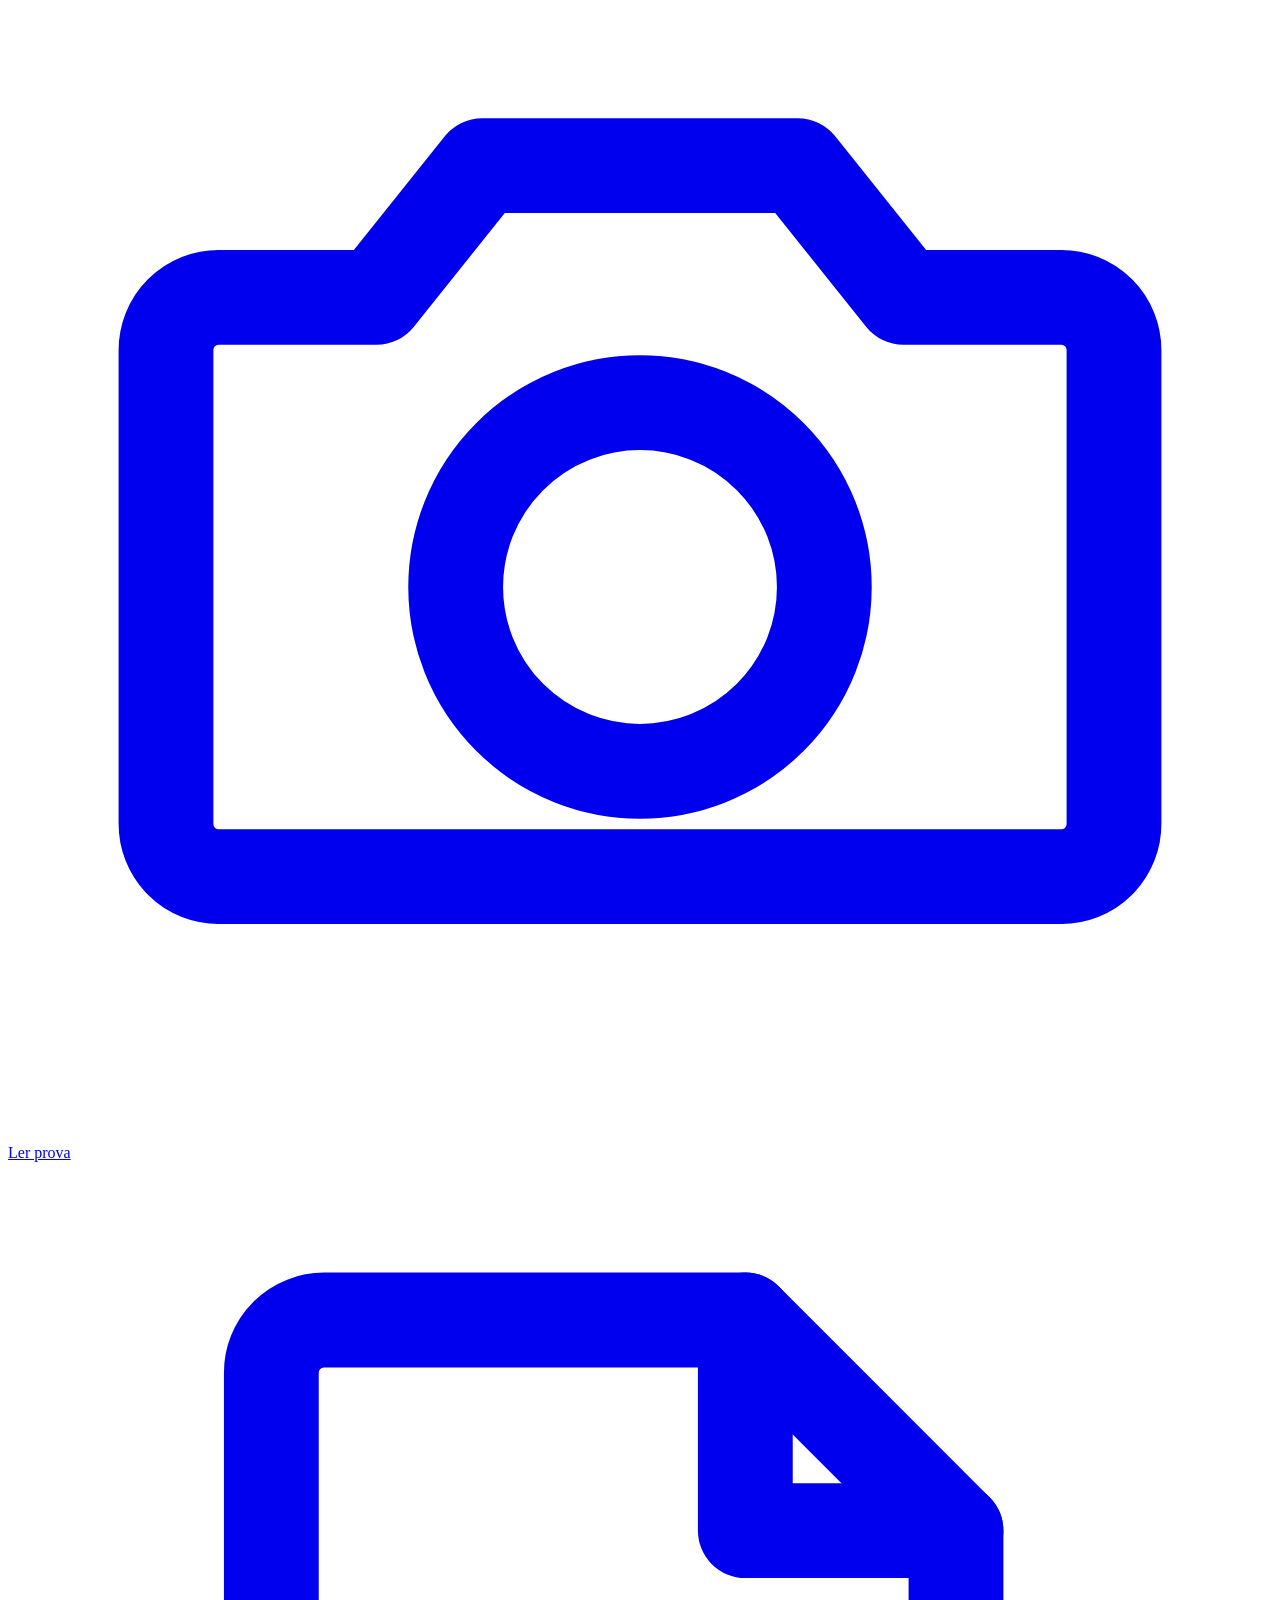
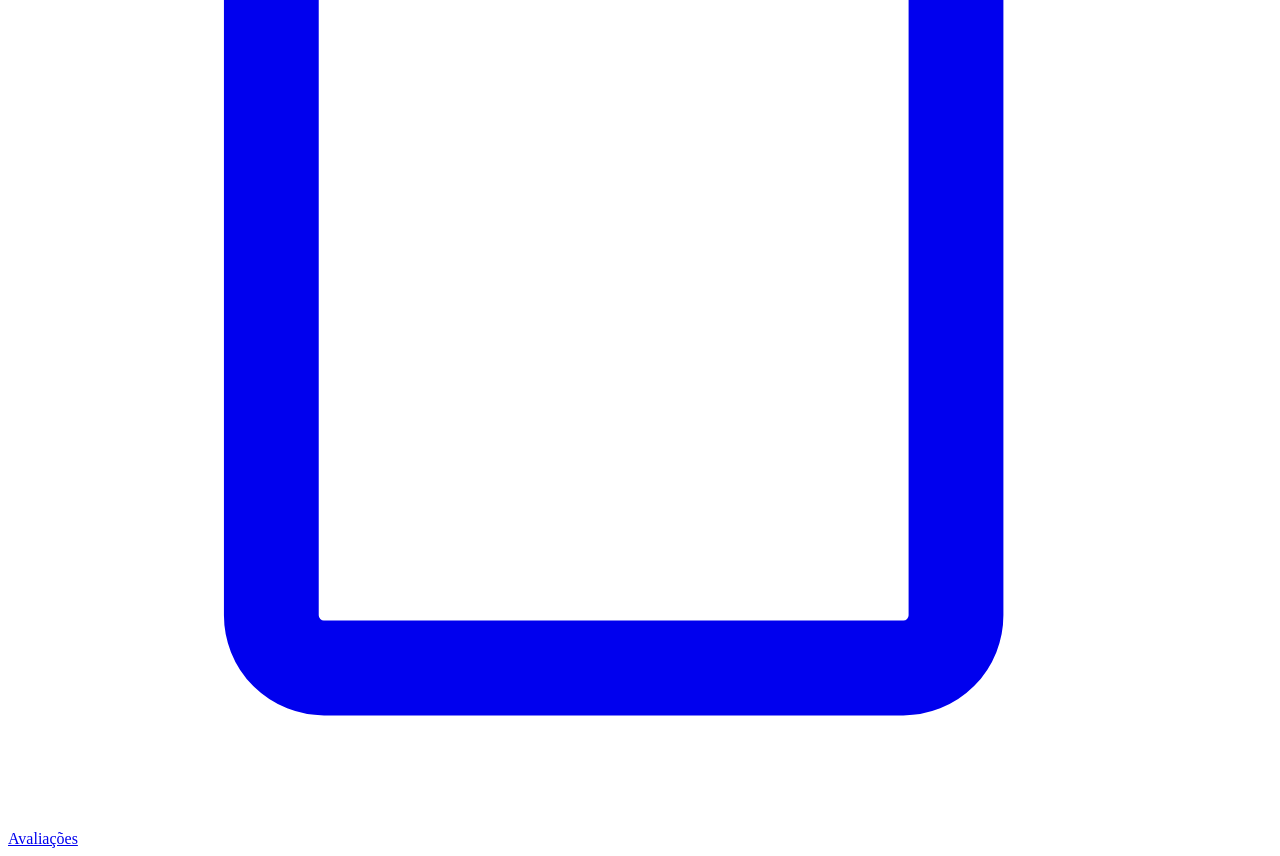
==== commit b189565c: "mais fixes" ====
--- a/simaf/src/main/resources/static/cadastros.html
+++ b/simaf/src/main/resources/static/cadastros.html
@@ -5,7 +5,7 @@
 <div class="app-shell">
   <header class="topbar-mobile">
     <a class="marca" href="/dashboard.html"><img class="logo" src="/img/mascote.png" alt="Mascote SIMAF"><span>Cadastros</span></a>
-    <a class="menu-btn" href="/cadastros.html" aria-label="Menu">&#9776;</a>
+    <a class="menu-btn" href="/cadastros.html" aria-label="Cadastros">+</a>
   </header>
   <aside class="sidebar">
     <a class="brand" href="/dashboard.html"><img class="logo" style="width:32px" src="/img/mascote.png" alt="Mascote SIMAF"><span>SIMAF</span></a>
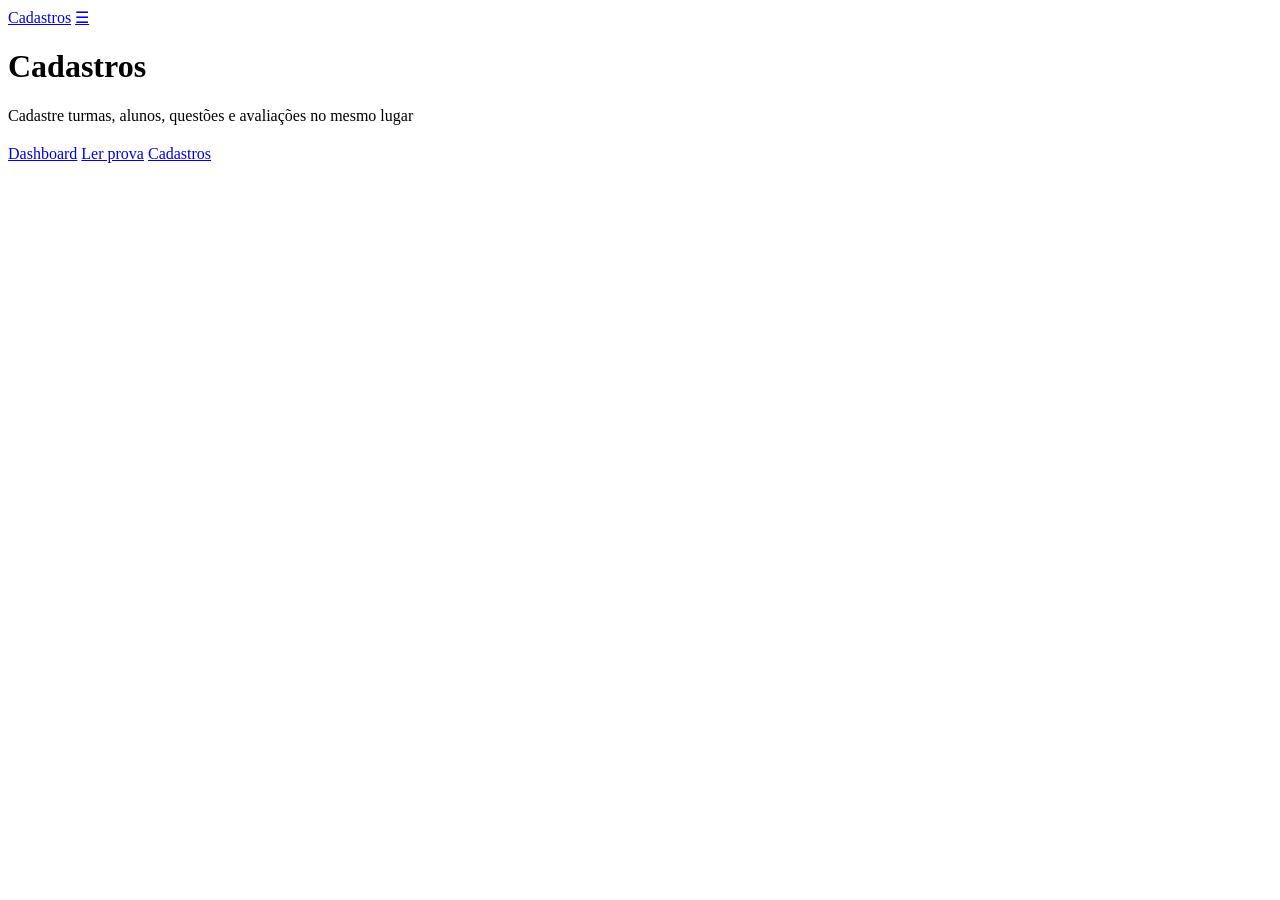
==== commit 1be265ba: "frontend + neon fora do ar entao testes somente locais" ====
--- a/simaf/src/main/resources/static/cadastros.html
+++ b/simaf/src/main/resources/static/cadastros.html
@@ -1,43 +1,36 @@
 <!DOCTYPE html>
 <html lang="pt-BR"><head><meta charset="UTF-8"><meta name="viewport" content="width=device-width, initial-scale=1">
-<title>SIMAF - Cadastros</title><link rel="stylesheet" href="/css/simaf.css"></head>
+<title>SIMAF - Cadastros</title><link rel="stylesheet" href="/css/simaf.css">
+<link rel="stylesheet" href="/css/menu.css"></head>
 <body>
 <div class="app-shell">
   <header class="topbar-mobile">
-    <a class="marca" href="/dashboard.html"><img class="logo" src="/img/mascote.png" alt="Mascote SIMAF"><span>Cadastros</span></a>
-    <a class="menu-btn" href="/cadastros.html" aria-label="Cadastros">+</a>
+    <a class="brand" href="/dashboard.html">Cadastros</a>
+    <a class="menu-btn" href="/dashboard.html" title="Dashboard">&#9776;</a>
   </header>
-  <aside class="sidebar">
-    <a class="brand" href="/dashboard.html"><img class="logo" style="width:32px" src="/img/mascote.png" alt="Mascote SIMAF"><span>SIMAF</span></a>
-    <a href="/dashboard.html"><svg viewBox="0 0 24 24" fill="none" stroke="currentColor" stroke-width="1.8" stroke-linecap="round" stroke-linejoin="round"><rect x="3" y="3" width="7" height="7" rx="1.5"/><rect x="14" y="3" width="7" height="7" rx="1.5"/><rect x="3" y="14" width="7" height="7" rx="1.5"/><rect x="14" y="14" width="7" height="7" rx="1.5"/></svg>Dashboard</a>
-    <a href="/scanner.html"><svg viewBox="0 0 24 24" fill="none" stroke="currentColor" stroke-width="1.8" stroke-linecap="round" stroke-linejoin="round"><path d="M4 8h3l2-2.5h6L17 8h3a1 1 0 0 1 1 1v9a1 1 0 0 1-1 1H4a1 1 0 0 1-1-1V9a1 1 0 0 1 1-1z"/><circle cx="12" cy="13.5" r="3.5"/></svg>Ler prova</a>
-    <a class="ativo" href="/cadastros.html"><svg viewBox="0 0 24 24" fill="none" stroke="currentColor" stroke-width="1.8" stroke-linecap="round" stroke-linejoin="round"><path d="M6 3h8l4 4v13a1 1 0 0 1-1 1H6a1 1 0 0 1-1-1V4a1 1 0 0 1 1-1z"/><path d="M14 3v4h4"/></svg>Avalia&ccedil;&otilde;es</a>
-    <a href="/cadastros.html"><svg viewBox="0 0 24 24" fill="none" stroke="currentColor" stroke-width="1.8" stroke-linecap="round" stroke-linejoin="round"><circle cx="12" cy="12" r="8"/><circle cx="12" cy="12" r="4"/><circle cx="12" cy="12" r="1" fill="currentColor" stroke="none"/></svg>Quest&otilde;es</a>
-    <a href="/cadastros.html"><svg viewBox="0 0 24 24" fill="none" stroke="currentColor" stroke-width="1.8" stroke-linecap="round" stroke-linejoin="round"><circle cx="9" cy="8" r="3.5"/><path d="M3.5 20c.5-3.5 2.8-5.5 5.5-5.5s5 2 5.5 5.5"/><circle cx="17" cy="9" r="2.8"/><path d="M16.2 14.6c2.4.5 3.9 2.3 4.3 5.4"/></svg>Turmas e alunos</a>
-    <div class="rodape">
-      <div id="nomeProf">Professor(a)</div>
-      <a href="#" id="sair">Sair</a>
-    </div>
-  </aside>
+
+  <aside class="sidebar" id="menu"></aside>
+
   <main class="main-area">
-    <h1>Cadastros</h1><div id="msg"></div>
+    <h1>Cadastros</h1>
+    <p class="sub">Cadastre turmas, alunos, questões e avaliações no mesmo lugar</p>
+    <div id="msg"></div>
     <div class="abas" id="abas"></div>
     <div class="card" id="form"></div>
     <div class="card"><h2 id="tit"></h2><div id="lista"></div></div>
   </main>
 
   <nav class="bottom-nav">
-    <a href="/dashboard.html"><svg viewBox="0 0 24 24" fill="none" stroke="currentColor" stroke-width="1.8" stroke-linecap="round" stroke-linejoin="round"><rect x="3" y="3" width="7" height="7" rx="1.5"/><rect x="14" y="3" width="7" height="7" rx="1.5"/><rect x="3" y="14" width="7" height="7" rx="1.5"/><rect x="14" y="14" width="7" height="7" rx="1.5"/></svg><span>Dashboard</span></a>
-    <a href="/scanner.html"><svg viewBox="0 0 24 24" fill="none" stroke="currentColor" stroke-width="1.8" stroke-linecap="round" stroke-linejoin="round"><path d="M4 8h3l2-2.5h6L17 8h3a1 1 0 0 1 1 1v9a1 1 0 0 1-1 1H4a1 1 0 0 1-1-1V9a1 1 0 0 1 1-1z"/><circle cx="12" cy="13.5" r="3.5"/></svg><span>Ler prova</span></a>
-    <a class="ativo" href="/cadastros.html"><svg viewBox="0 0 24 24" fill="none" stroke="currentColor" stroke-width="1.8" stroke-linecap="round" stroke-linejoin="round"><path d="M6 3h8l4 4v13a1 1 0 0 1-1 1H6a1 1 0 0 1-1-1V4a1 1 0 0 1 1-1z"/><path d="M14 3v4h4"/></svg><span>Avalia&ccedil;&otilde;es</span></a>
+    <a href="/dashboard.html">Dashboard</a>
+    <a href="/scanner.html">Ler prova</a>
+    <a class="ativo" href="/cadastros.html">Cadastros</a>
   </nav>
 </div>
 <script src="/js/simaf.js"></script>
+<script src="/js/menu.js"></script>
 <script>
 (function () {
   Simaf.exigir();
-  if (Simaf.usuario()) { document.getElementById('nomeProf').textContent = Simaf.usuario(); }
-  document.getElementById('sair').onclick = function () { Simaf.sair(); return false; };
   function $(i) { return document.getElementById(i); }
   function el(t, c, x) { var e = document.createElement(t); if (c) { e.className = c; } if (x !== undefined && x !== null) { e.textContent = x; } return e; }
   function msg(t, c) { var m = $('msg'); m.className = c || ''; m.textContent = t || ''; }
@@ -192,8 +185,20 @@
     }
     var wrap = el('div'); wrap.style.overflowX = 'auto'; wrap.appendChild(tb); l.appendChild(wrap);
   }
+  function marcar(c) {
+    var bs = $('abas').getElementsByTagName('button'), i, k = 0;
+    for (var n in E) {
+      if (E.hasOwnProperty(n)) { bs[k].className = (n === c) ? '' : 'sec'; k++; }
+    }
+    var ls = document.querySelectorAll('.sidebar a[data-aba]');
+    for (i = 0; i < ls.length; i++) {
+      ls[i].className = (ls[i].getAttribute('data-aba').split(',').indexOf(c) >= 0) ? 'ativo' : '';
+    }
+  }
   function abrir(c) {
     chave = c;
+    if (location.hash !== '#' + c) { try { history.replaceState(null, '', '#' + c); } catch (e) { location.hash = c; } }
+    marcar(c);
     var def = E[c], dep = [c], i;
     for (i = 0; i < def.dep.length; i++) { dep.push(def.dep[i]); }
     carregar(dep, function () { desenhar(def); });
@@ -204,6 +209,8 @@
       (function (c) { var b = el('button', 'sec', E[c].t); b.type = 'button'; b.onclick = function () { msg(''); abrir(c); }; abas.appendChild(b); }(n));
     }
   }
-  abrir('turmas');
+  function daAncora() { var h = location.hash.replace('#', ''); return E.hasOwnProperty(h) ? h : 'turmas'; }
+  window.onhashchange = function () { var h = daAncora(); if (h !== chave) { abrir(h); } };
+  abrir(daAncora());
 }());
 </script></body></html>
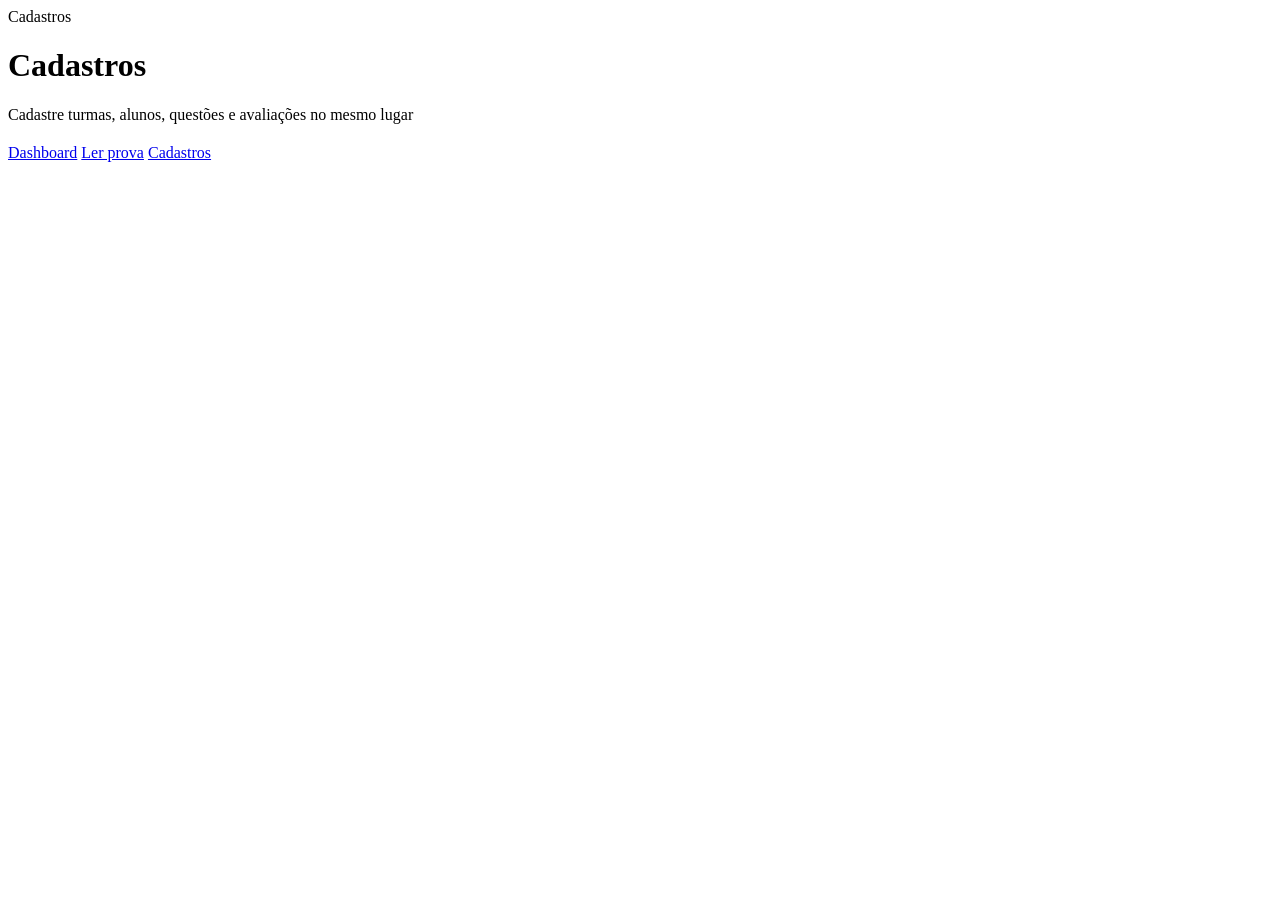
==== commit e0f0351a: "Atualizar o cadastros.html" ====
--- a/simaf/src/main/resources/static/cadastros.html
+++ b/simaf/src/main/resources/static/cadastros.html
@@ -1,12 +1,12 @@
 <!DOCTYPE html>
 <html lang="pt-BR"><head><meta charset="UTF-8"><meta name="viewport" content="width=device-width, initial-scale=1">
 <title>SIMAF - Cadastros</title><link rel="stylesheet" href="/css/simaf.css">
+<link rel="icon" href="/favicon.ico" sizes="any"><link rel="icon" type="image/png" href="/img/mascote.png"><link rel="apple-touch-icon" href="/img/apple-touch-icon.png">
 <link rel="stylesheet" href="/css/menu.css"></head>
 <body>
 <div class="app-shell">
   <header class="topbar-mobile">
-    <a class="brand" href="/dashboard.html">Cadastros</a>
-    <a class="menu-btn" href="/dashboard.html" title="Dashboard">&#9776;</a>
+    <span class="titulo-topo">Cadastros</span>
   </header>
 
   <aside class="sidebar" id="menu"></aside>
@@ -213,4 +213,4 @@
   window.onhashchange = function () { var h = daAncora(); if (h !== chave) { abrir(h); } };
   abrir(daAncora());
 }());
-</script></body></html>+</script></body></html>
